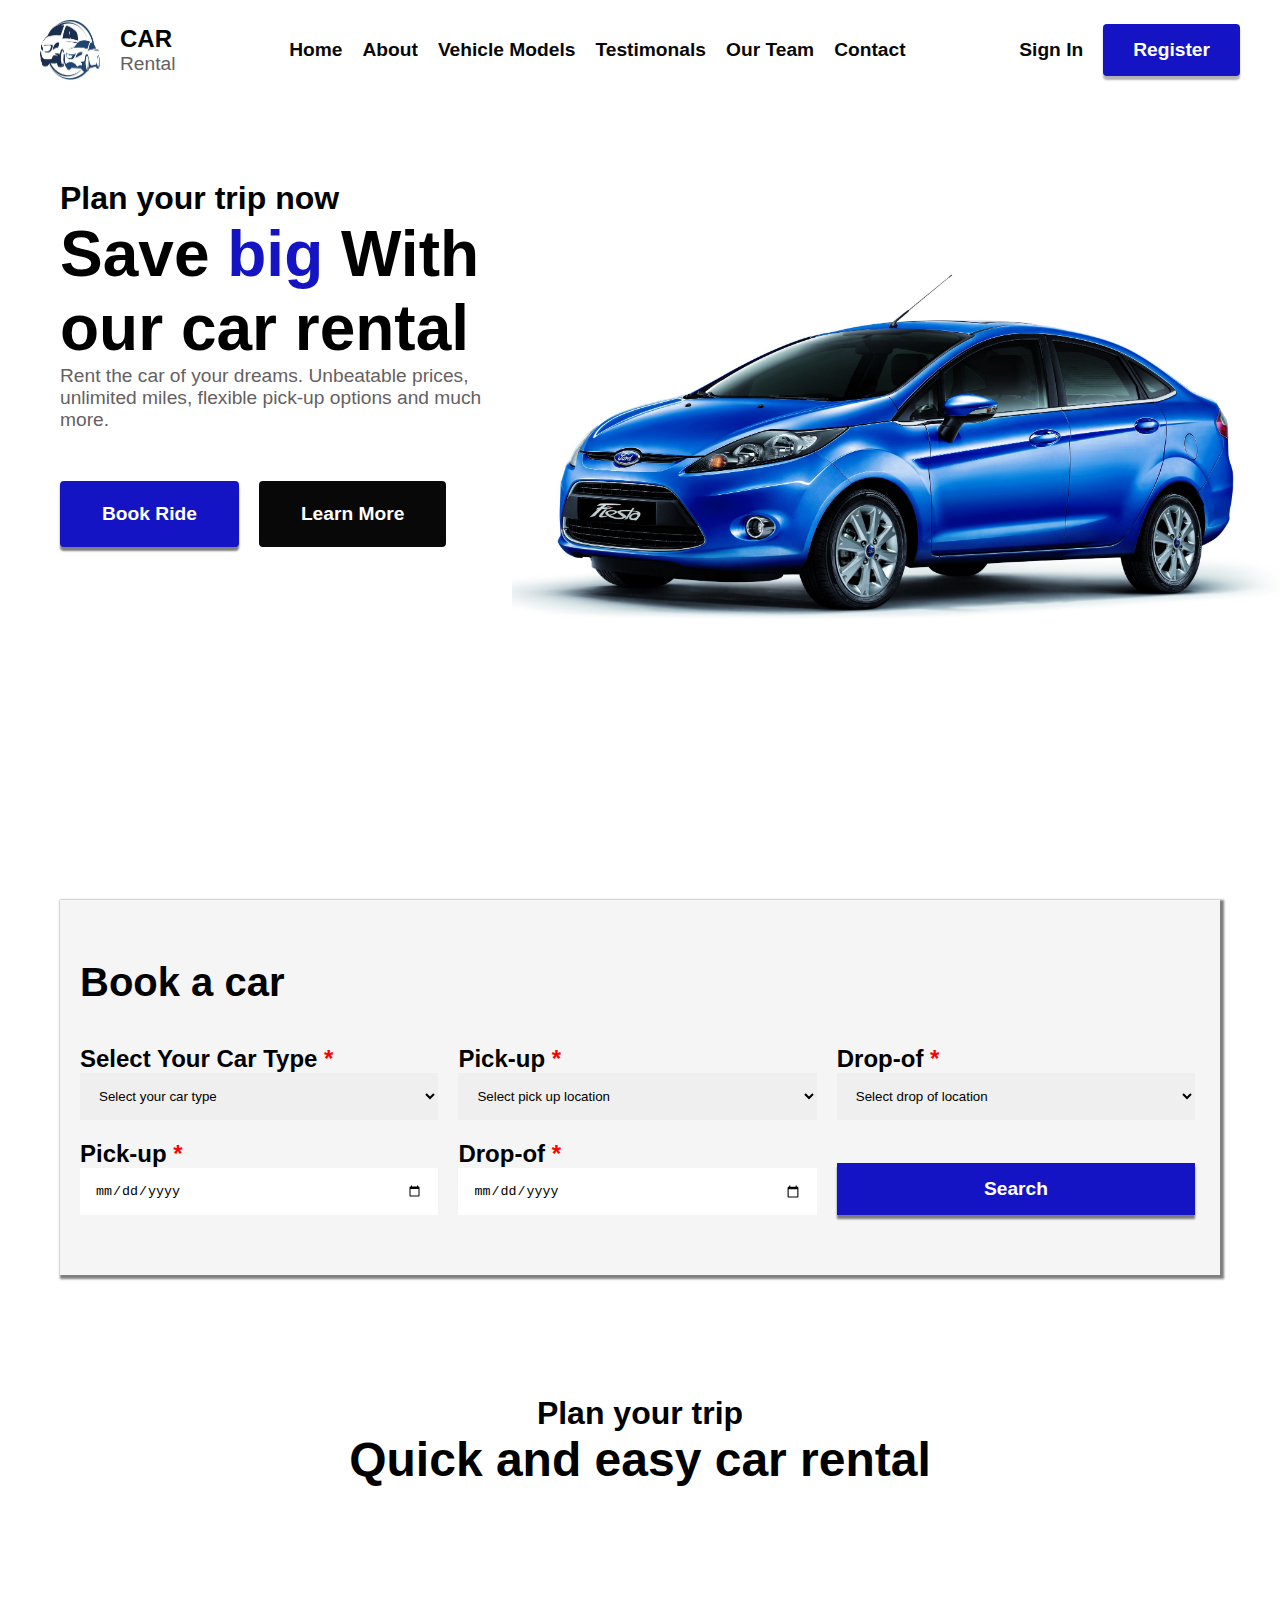
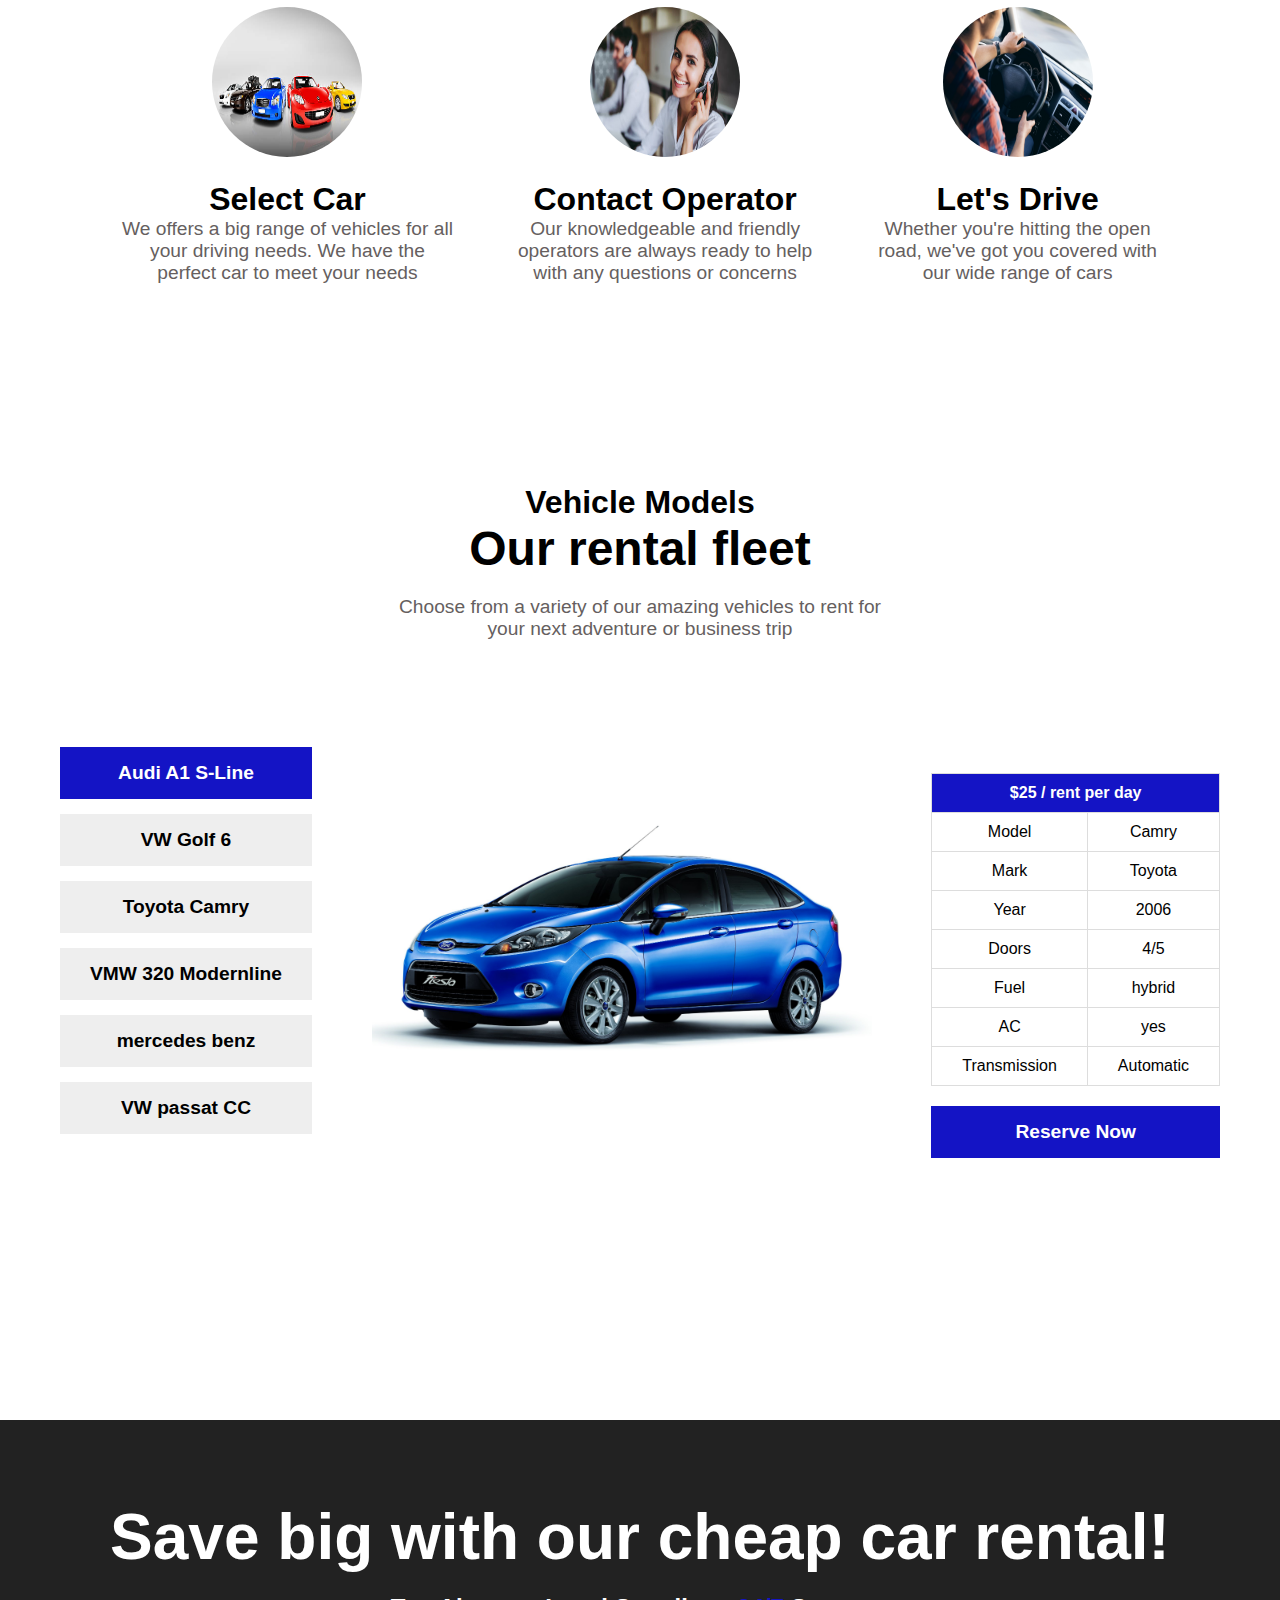
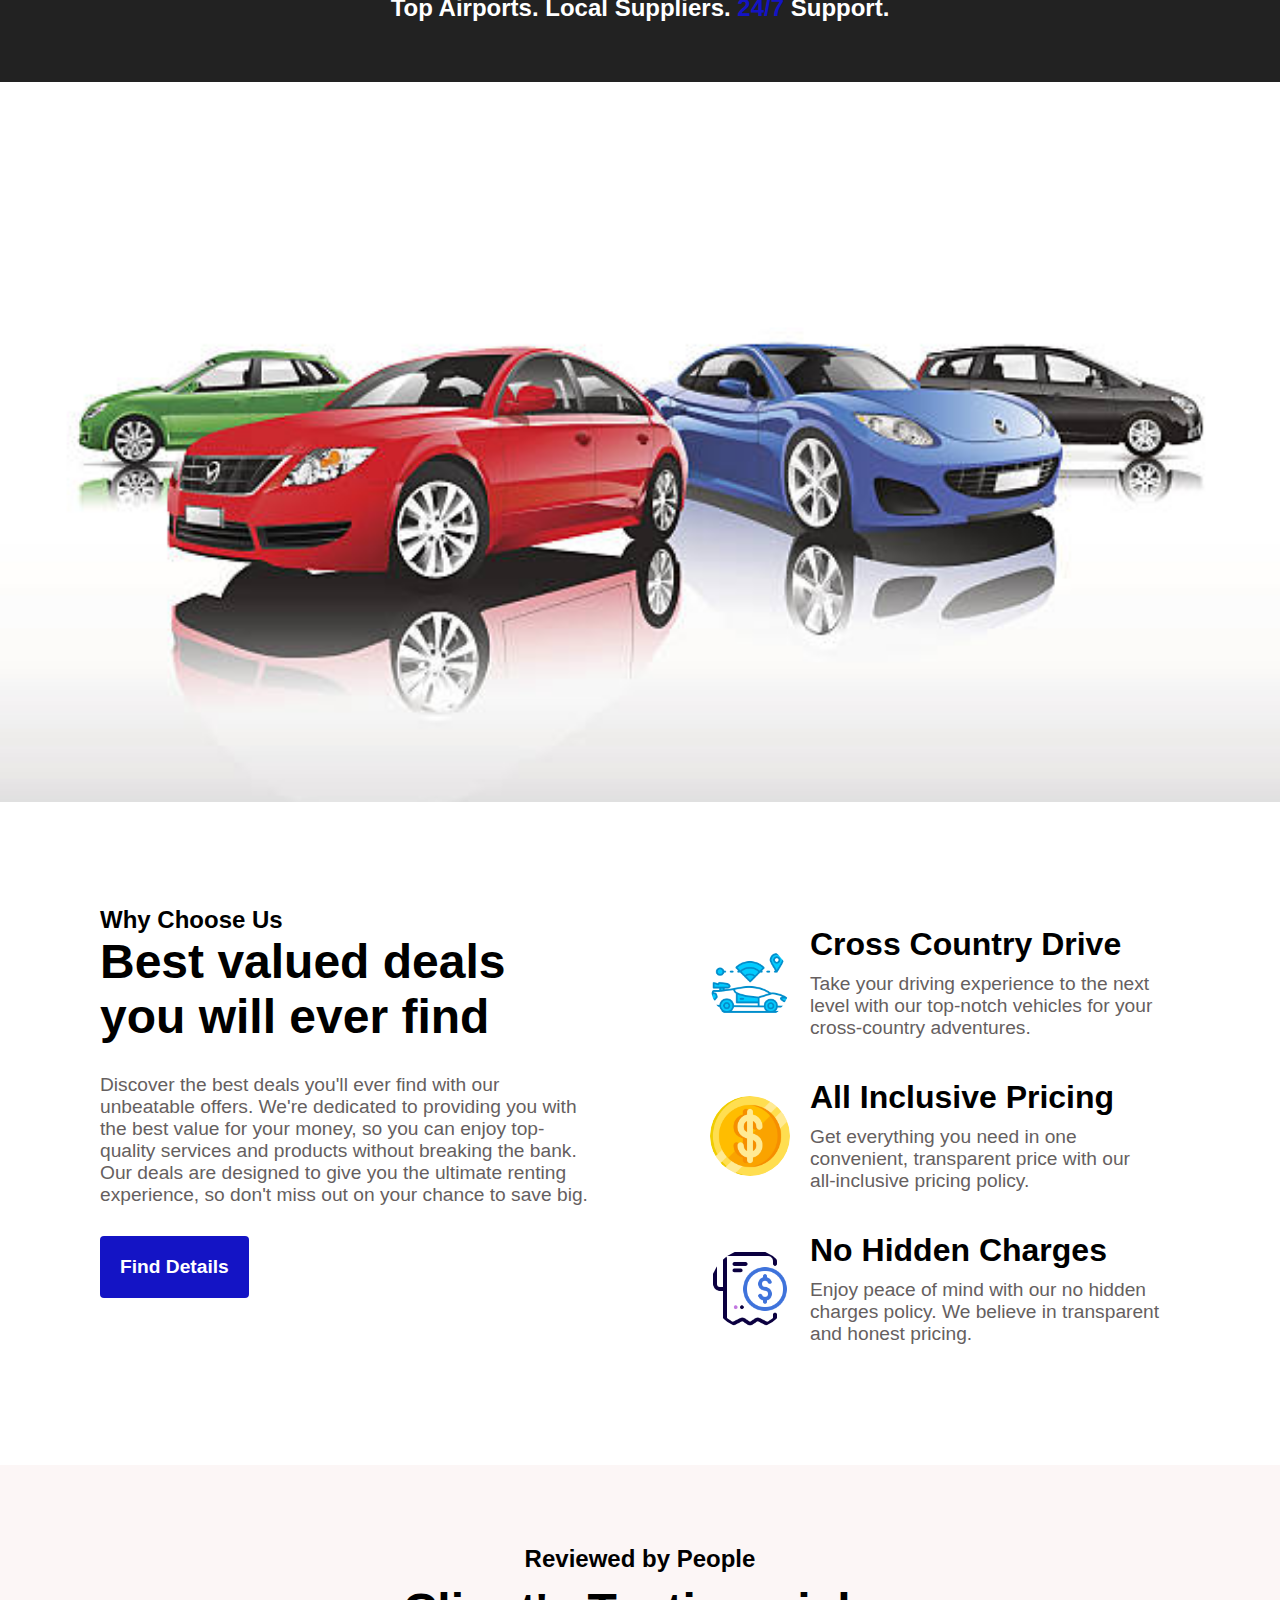
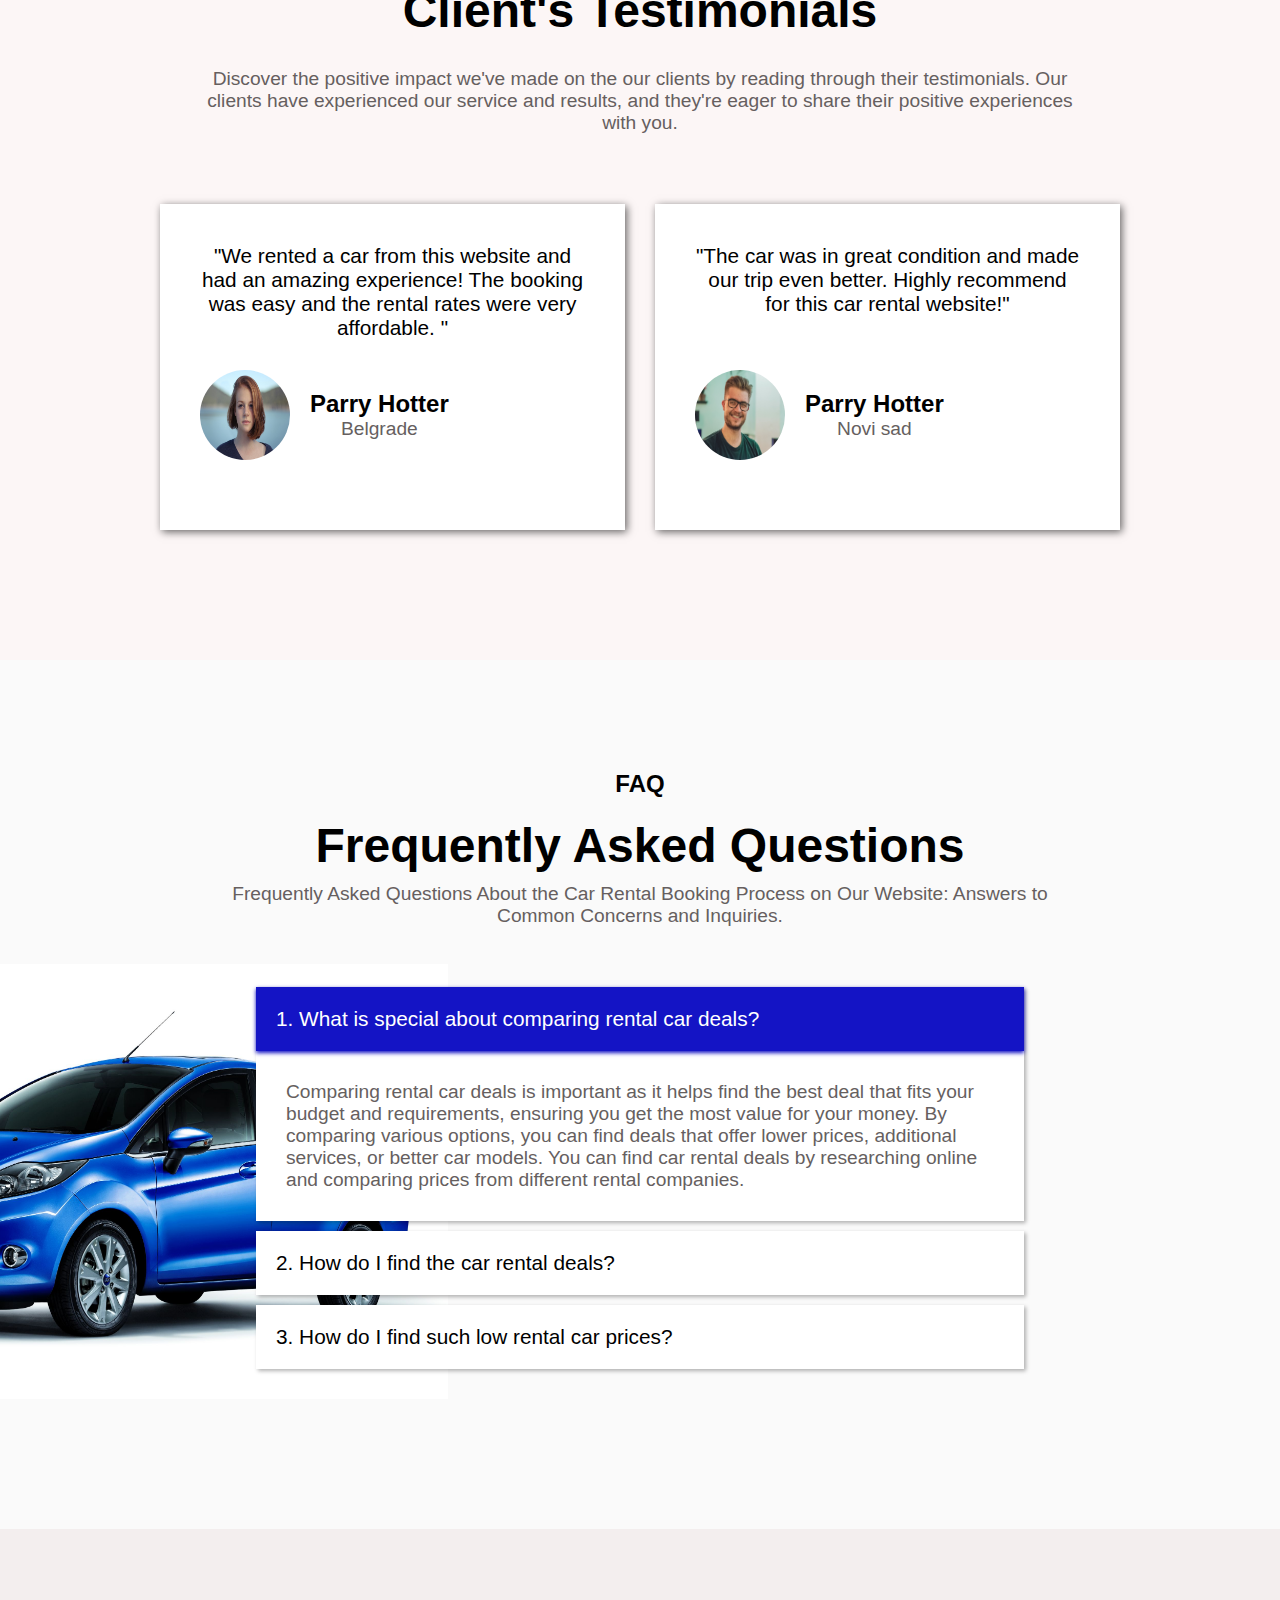
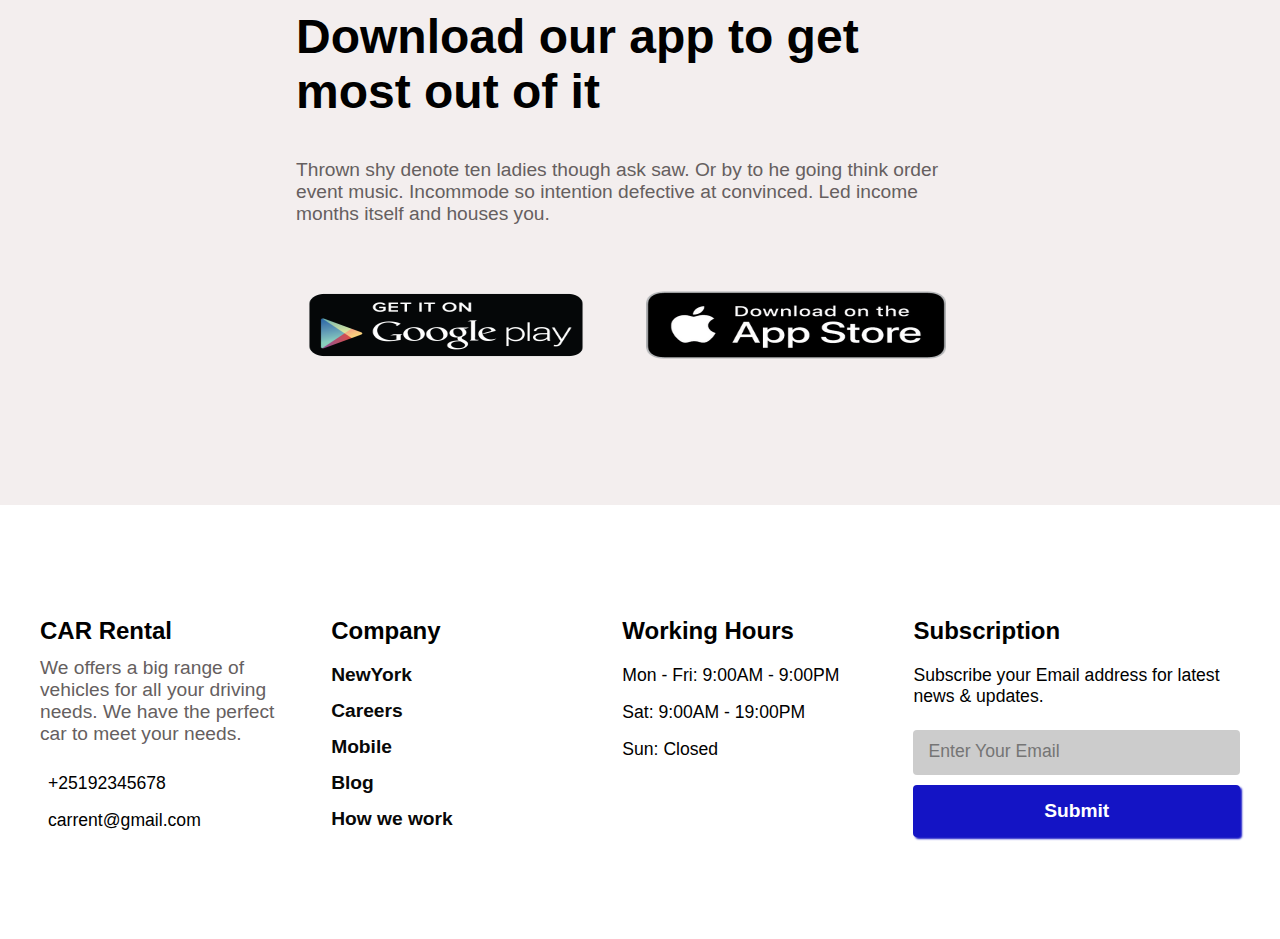
==== index.html @ 8b5dcce6 "Car rental website first commit" ====
<!DOCTYPE html>
<html lang="en">
<head>
  <meta charset="UTF-8">
  <meta name="viewport" content="width=device-width, initial-scale=1.0">
  <link rel="stylesheet" href="https://cdnjs.cloudflare.com/ajax/libs/font-awesome/6.4.2/css/all.min.css" integrity="sha512-z3gLpd7yknf1YoNbCzqRKc4qyor8gaKU1qmn+CShxbuBusANI9QpRohGBreCFkKxLhei6S9CQXFEbbKuqLg0DA==" crossorigin="anonymous" referrerpolicy="no-referrer" />
  <link rel="stylesheet" href="style.css">
  <title>Car Rental</title>
</head>
<body>
  <main>
    <nav>
      <div class="left">
        <img src="images/logo.jpg" alt="logo" width="60px" height="60px">
        <div>
          <h5>CAR</h5>
          <p>Rental</p>
        </div>
      </div>
      <ul class="middle">
        <li><a href="#">Home</a></li>
        <li><a href="#">About</a></li>
        <li><a href="#">Vehicle Models</a></li>
        <li><a href="#">Testimonals</a></li>
        <li><a href="#">Our Team</a></li>
        <li><a href="#">Contact</a></li>
      </ul>
      <div class="right">
        <a href="#" id="sign-in">Sign In</a>
        <button href="#" id="register">Register</button>
      </div>
    </nav>

    <section id="home">
      <!-- <div class="left-body"></div> -->
      <div>
        <h4>Plan your trip now</h4>
        <h1>Save <span id="span">big</span> With our car rental</h1>
        <p>Rent the car of your dreams. Unbeatable prices, unlimited miles, flexible pick-up options and much more.</p>
      </div>
      <div class="btns">
        <button id="book-ride">Book Ride <i class="fa-solid fa-circle-check"></i></button>
        <button id="learn-more">Learn More <i class="fa-solid fa-circle-right"></i></button>
      </div>
    </section>
  </main>

  <section id="page1">
    <h3>Book a car</h3>
    <form action="#" method="post" >
      <div class="input">
        <h5><i class="fa-solid fa-car"></i> Select Your Car Type <span>*</span></h5>
        <select name="car-type" id="car-type">
          <option value="" disabled selected>Select your car type</option>
          <option value="">Desire</option>
          <option value="">Executive</option>
          <option value="">Toyota Corrola</option>
          <option value="">Van</option>
        </select>
      </div>
      <div class="input">
        <h5><i class="fa-solid fa-location-dot"></i> Pick-up <span>*</span></h5>
        <select name="pick-up" id="pick-up">
          <option value="" disabled selected>Select pick up location</option>
          <option value="">Addis Ababa</option>
          <option value="">Adama</option>
          <option value="">Hawasa</option>
          <option value="">Harar</option>
        </select>
      </div>
      <div class="input">
        <h5><i class="fa-solid fa-location-dot"></i> Drop-of <span>*</span></h5>
        <select name="drop-of" id="drop-of">
          <option value="" disabled selected>Select drop of location</option>
          <option value="">Addis Ababa</option>
          <option value="">Adama</option>
          <option value="">Hawasa</option>
          <option value="">Harar</option>
        </select>
      </div>
      <div class="input">
        <h5><i class="fa-solid fa-calendar-days"></i> Pick-up <span>*</span></h5>
        <input type="date" name="pick-up-date" id="pick-up-date">
      </div>
      <div class="input">
        <h5><i class="fa-solid fa-calendar-days"></i> Drop-of <span>*</span></h5>
        <input type="date" name="drop-of-date" id="drop-of-date">
      </div>
      <div class="input">
        <button>Search</button>
      </div>
    </form>
  </section>

  <section id="page2">
    <h4>Plan your trip</h4>
    <h2>Quick and easy car rental</h2>
    <div class="items">
      <div class="item">
        <img src="images/selectcar.jpg" alt="" width="150px" height="150px">
        <h4>Select Car</h4>
        <p>We offers a big range of vehicles for all your driving needs. We have the perfect car to meet your needs</p>
      </div>
      <div class="item">
        <img src="images/operator.jpg" alt="" width="150px" height="150px">
        <h4>Contact Operator</h4>
        <p>Our knowledgeable and friendly operators are always ready to help with any questions or concerns</p>
      </div>
      <div class="item">
        <img src="images/driving.jpg" alt="" width="150px" height="150px">
        <h4>Let's Drive</h4>
        <p>Whether you're hitting the open road, we've got you covered with our wide range of cars</p>
      </div>
    </div>
  </section>

  <section id="page3">
    <h4>Vehicle Models</h4>
    <h2>Our rental fleet</h2>
    <p>Choose from a variety of our amazing vehicles to rent for your next adventure or business trip</p>
    <div>
      <ul>
        <li class="selected">Audi A1 S-Line</li>
        <li>VW Golf 6</li>
        <li>Toyota Camry</li>
        <li>VMW 320 Modernline</li>
        <li>mercedes benz</li>
        <li>VW passat CC</li>
      </ul>
      <img src="images/car.jpg" alt="">
      <div class="table">
        <table>
          <thead>
            <tr>
              <th colspan="2">$25 / rent per day</th>
            </tr>
          </thead>
          <tbody>
            <tr>
              <td>Model</td>
              <td>Camry</td>
            </tr>
            <tr>
              <td>Mark</td>
              <td>Toyota</td>
            </tr>
            <tr>
              <td>Year</td>
              <td>2006</td>
            </tr>
            <tr>
              <td>Doors</td>
              <td>4/5</td>
            </tr>
            <tr>
              <td>Fuel</td>
              <td>hybrid</td>
            </tr>
            <tr>
              <td>AC</td>
              <td>yes</td>
            </tr>
            <tr>
              <td>Transmission</td>
              <td>Automatic</td>
            </tr>
          </tbody>
        </table>
        <button>Reserve Now</button>
      </div>
    </div>
  </section>

  <section id="page4">
    <h1>Save big with our cheap car rental!</h1>
    <h5>Top Airports. Local Suppliers. <span>24/7</span> Support.</h5>
  </section>

  <section id="page5">
    <img src="images/cars.jpg" alt="" id="car">
    <div class="description">
      <div>
        <h5>Why Choose Us</h5>
        <h2>Best valued deals you will ever find</h2>
        <p>Discover the best deals you'll ever find with our unbeatable offers. We're dedicated to providing you with the best value for your money, so you can enjoy top-quality services and products without breaking the bank. Our deals are designed to give you the ultimate renting experience, so don't miss out on your chance to save big.</p>
        <button id="find-details">Find Details <i class="fa-solid fa-circle-right"></i></button>
      </div>
      <div class="right-side">
        <article>
          <img src="images/self-driving.png" alt="">
          <div>
            <h4>Cross Country Drive</h4>
            <p>Take your driving experience to the next level with our top-notch vehicles for your cross-country adventures.</p>
          </div>
        </article>
        <article>
          <img src="images/dollar.png" alt="">
          <div>
            <h4>All Inclusive Pricing</h4>
            <p>Get everything you need in one convenient, transparent price with our all-inclusive pricing policy.</p>
          </div>
        </article>
        <article>
          <img src="images/bill.png" alt="">
          <div>
            <h4>No Hidden Charges</h4>
            <p>Enjoy peace of mind with our no hidden charges policy. We believe in transparent and honest pricing.</p>
          </div>
        </article>
      </div>
    </div>
  </section>

  <section id="testimonials">
    <h5>Reviewed by People</h5>
    <h2>Client's Testimonials</h2>
    <p id="desc">Discover the positive impact we've made on the our clients by reading through their testimonials. Our clients have experienced our service and results, and they're eager to share their positive experiences with you.</p>
    <div class="cards">
      <div class="card">
        <h6>"We rented a car from this website and had an amazing experience! The booking was easy and the rental rates were very affordable. "</h6>
        <div class="details">
          <div class="left">
            <img src="images/profile1.jpeg" alt="">
            <div>
              <h5>Parry Hotter</h5>
              <p>Belgrade</p>
            </div>  
          </div>
          <i class="fa-solid fa-quote-right"></i>
        </div>
      </div>
      <div class="card">
        <h6>"The car was in great condition and made our trip even better. Highly recommend for this car rental website!"</h6>        
        <div class="details">
          <div class="left">
            <img src="images/profile2.jpg" alt="">
            <div>
              <h5>Parry Hotter</h5>
              <p>Novi sad</p>
            </div>
          </div>
          <i class="fa-solid fa-quote-right"></i>
        </div>
      </div>
    </div>
  </section>

  <section id="faq">
    <div class="top">
      <h5>FAQ</h5>
      <h2>Frequently Asked Questions</h2>
      <p class="text">Frequently Asked Questions About the Car Rental Booking Process on Our Website: Answers to Common Concerns and Inquiries.</p>
    </div>
    <div class="faqs">
      <div class="question">
        <h6 class="open">1. What is special about comparing rental car deals?<i class="fa-solid fa-circle-chevron-down"></i></h6>
        <p class="">Comparing rental car deals is important as it helps find the best deal that fits your budget and requirements, ensuring you get the most value for your money. By comparing various options, you can find deals that offer lower prices, additional services, or better car models. You can find car rental deals by researching online and comparing prices from different rental companies.</p>
      </div>
      <div class="question">
        <h6>2. How do I find the car rental deals?<i class="fa-solid fa-circle-chevron-down"></i></h6>
        <p class="detail">You can find car rental deals by researching online and comparing prices from different rental companies. Websites such as Expedia, Kayak, and Travelocity allow you to compare prices and view available rental options. It is also recommended to sign up for email newsletters and follow rental car companies on social media to be informed of any special deals or promotions.</p>
      </div>
      <div class="question">
        <h6>3. How do I find such low rental car prices?<i class="fa-solid fa-circle-chevron-down"></i></h6>
        <p class="detail">Book in advance: Booking your rental car ahead of time can often result in lower prices. Compare prices from multiple companies: Use websites like Kayak, Expedia, or Travelocity to compare prices from multiple rental car companies. Look for discount codes and coupons: Search for discount codes and coupons that you can use to lower the rental price. Renting from an off-airport location can sometimes result in lower prices.</p>
      </div>
    </div>
  </section>

  <section id="last">
    <div class="left">
      <h2>Download our app to get most out of it</h2>
      <p>Thrown shy denote ten ladies though ask saw. Or by to he going think order event music. Incommode so intention defective at convinced. Led income months itself and houses you.</p>

      <div class="btns">
        <img src="images/googleplay.png" alt="" width="300px" height="200px">
        <img src="images/appstore.png" alt="" width="300px" height="200px">
      </div>
    </div>
  </section>

  <section id="footer">
    <div class="col">
      <h5>CAR Rental</h5>
      <p>We offers a big range of vehicles for all your driving needs. We have the perfect car to meet your needs.</p>
      <span class="address"><i class="fa-solid fa-phone"></i> +25192345678</span>
      <span class="address"><i class="fa-solid fa-envelope"></i> carrent@gmail.com</span>
    </div>
    <div class="col">
      <h5>Company</h5>
      <ul>
        <li><a href="#">NewYork</a></li>
        <li><a href="#">Careers</a></li>
        <li><a href="#">Mobile</a></li>
        <li><a href="#">Blog</a></li>
        <li><a href="#">How we work</a></li>
      </ul>
    </div>
    <div class="col">
      <h5>Working Hours</h5>
      <span>Mon - Fri: 9:00AM - 9:00PM</span>
      <span>Sat: 9:00AM - 19:00PM</span>
      <span>Sun: Closed</span>
    </div>
    <div class="col">
      <h5>Subscription</h5>
      <span>Subscribe your Email address for latest news & updates.</span>
      <!-- <div class="sub"> -->
      <input type="email" placeholder="Enter Your Email">
      <button>Submit</button>
      <!-- </div> -->
    </div>
  </section>
</body>
</html>
---- style.css ----
*, *::after, *::before {
  box-sizing: border-box;
}

html {
  font-family: Arial, Helvetica, sans-serif;
  scroll-behavior: smooth;
  scrollbar-color: rgb(20, 20, 197);
}

ul, li {
  padding: 0;
  margin: 0;
  list-style: none;
}

h1, h2, h3, h4, h5, h6, p {
  margin: 0;
}

h1 {
  font-size: 4rem;
  font-weight: 900;
}

h2 {
  font-size: 3rem;
  font-weight: 800;
}

h3 {
  font-size: 2.5rem;
  font-weight: 700;
}

h4 {
  font-size: 2rem;
  font-weight: 800;
}

h5 {
  font-size: 1.5rem;
  font-weight: 600;
}

h6 {
  font-size: 1.3rem;
  font-weight: 400;
}

p {
  font-size: 1.2rem;
  color: rgb(102, 95, 95);
}

a {
  text-decoration: none;
  color: rgb(8, 8, 8);
  font-weight: 700;
  font-size: 1.2rem;
  transition: color 0.3s ease;
}

a:hover, .active {
  color: rgb(20, 20, 197);
}

button {
  color: white;
  border-radius: 4px;
  border: none;
  font-size: 1.2rem;
  font-weight: 800;
}

body {
  margin: 0;
}

main {
  padding: 20px 40px 0 40px;
  height: auto;
  min-height: 100vh;
  background-image: url("images/car.jpg");
  background-repeat: no-repeat;
  background-position: right center;
  background-size: 60%;
}

nav {
  display: flex;
  justify-content: space-between;
  align-items: center;
}

.left, .middle, .right {
  display: flex;
  gap: 20px;
  align-items: center;
}

.left {
  cursor: pointer;
}

#register {
  background-color: rgb(20, 20, 197);
  box-shadow: 0 4px 2px rgba(0, 0, 0, 0.3);
  padding: 15px 30px;
}

#register:hover {
  box-shadow: 0 6px 4px rgb(111, 111, 224);
}

/***************** HOME SECTION ****************/
#home {
  margin-top: 80px;
  padding: 20px 20px 0 20px;
  width: 40vw;
}
#home div {
  margin-bottom: 50px;
}
#home span {
  color: rgb(20, 20, 197);
}
#home p {
  color: rgb(102, 95, 95);
}
#home .btns {
  display: flex;
  gap: 20px;
}
#home button#book-ride {
  border: 2px solid rgb(20, 20, 197);
  background-color: rgb(20, 20, 197);
  box-shadow: 0 4px 2px rgba(0, 0, 0, 0.5);
  padding: 20px 40px;
}
#home button#book-ride:hover {
  box-shadow: 0 6px 4px rgb(111, 111, 224);
}
#home button#learn-more {
  background-color: rgb(8, 8, 8);
  padding: 20px 40px;
  border: 2px solid rgb(8, 8, 8);
}
#home button#learn-more:hover {
  background-color: white;
  color: rgb(8, 8, 8);
}

/***************** PAGE1 SECTION ****************/
#page1 {
  background-color: #f5f5f5;
  margin: 0 60px;
  padding: 60px 20px;
  box-shadow: 2px 2px 2px 2px rgba(0, 0, 0, 0.5);
}
#page1 form {
  margin-top: 40px;
  display: flex;
  flex-wrap: wrap;
  align-items: flex-end;
  gap: 20px;
}
#page1 form .input {
  width: 32%;
}
#page1 form .input i {
  color: rgb(102, 95, 95);
}
#page1 form .input span {
  color: red;
}
#page1 form .input input, #page1 form .input select, #page1 form .input button {
  width: 100%;
  padding: 15px;
  border: none;
}
#page1 form .input button {
  background-color: rgb(20, 20, 197);
  border-radius: 0;
  box-shadow: 0 4px 2px rgba(0, 0, 0, 0.5);
}
#page1 form .input button:hover {
  box-shadow: 0 6px 4px rgb(111, 111, 224);
}

/***************** PAGE2 SECTION ****************/
#page2 {
  padding: 120px 20px 0 20px;
  text-align: center;
}
#page2 .items {
  display: flex;
  gap: 50px;
  padding: 120px 100px;
}
#page2 img {
  border-radius: 100%;
  margin-bottom: 20px;
}

/***************** PAGE3 SECTION ****************/
#page3 {
  padding: 80px 60px;
  text-align: center;
}
#page3 p {
  margin: 20px auto 0;
  width: 40vw;
}
#page3 div {
  display: flex;
  justify-content: space-between;
  align-items: center;
  margin-top: 50px;
}
#page3 ul {
  display: flex;
  flex-direction: column;
  gap: 15px;
}
#page3 li {
  background-color: #eee;
  padding: 15px 30px;
  font-size: 1.2rem;
  font-weight: 700;
  transition: background-color 0.3s ease-in-out;
}
#page3 img {
  width: 500px;
  height: 500px;
  object-fit: contain;
}
#page3 li:hover, #page3 .selected {
  background-color: rgb(20, 20, 197);
  color: white;
}
#page3 .table {
  display: flex;
  flex-direction: column;
  gap: 20px;
}
#page3 table {
  border-collapse: collapse;
  width: 100%;
}
#page3 td, #page3 th {
  border: 1px solid #ddd;
  padding: 10px 30px;
}
#page3 th {
  background-color: rgb(20, 20, 197);
  color: white;
}
#page3 button {
  width: 100%;
  padding: 15px;
  background-color: rgb(20, 20, 197);
  border-radius: 0;
}
#page3 button:hover {
  box-shadow: 0 4px 2px rgba(0, 0, 0, 0.4);
}

/***************** PAGE4 SECTION ****************/
#page4 {
  text-align: center;
  padding: 60px;
  background-color: #222;
  color: white;
  margin-top: 150px;
}
#page4 h1 {
  padding: 20px;
}
#page4 span {
  color: rgb(20, 20, 197);
}

#page5 img#car {
  width: 100%;
  height: 80vh;
  object-fit: cover;
}
#page5 div.description {
  display: grid;
  grid-template-columns: 1fr 1fr;
  padding: 100px;
  gap: 100px;
}
#page5 p {
  margin: 30px 0;
}
#page5 button {
  padding: 20px;
  background-color: rgb(20, 20, 197);
}
#page5 button:hover {
  box-shadow: 2px 4px 2px rgba(0, 0, 0, 0.4);
}
#page5 article {
  display: flex;
  align-items: center;
  flex-wrap: nowrap;
  padding: 20px;
  gap: 20px;
}
#page5 article img {
  width: 80px;
  height: 80px;
  border-radius: 50%;
}
#page5 article p {
  margin: 0;
  margin-top: 10px;
}

/***************** TESTIMONIALS SECTION ****************/
#testimonials {
  text-align: center;
  background-color: #fcf6f6;
  padding: 80px;
}
#testimonials h2 {
  padding: 10px;
}
#testimonials p#desc {
  margin: 20px auto;
  width: 70vw;
}
#testimonials .cards {
  margin: 0 80px;
  padding: 50px 0;
  display: grid;
  grid-template-columns: 1fr 1fr;
  gap: 30px;
}
#testimonials .card {
  background-color: #fff;
  display: flex;
  flex-direction: column;
  justify-content: space-between;
  padding: 40px;
  box-shadow: 2px 2px 8px rgba(0, 0, 0, 0.6);
}
#testimonials .card div.details {
  display: flex;
  justify-content: space-between;
  align-items: center;
  padding: 30px 0;
}
#testimonials .card div.details div.left {
  display: flex;
}
#testimonials .card img {
  width: 90px;
  height: 90px;
  border-radius: 50%;
}
#testimonials .card i {
  font-size: 2rem;
  color: red;
}

/***************** FAQ SECTION ****************/
#faq {
  padding: 100px 0;
  background-color: #fafafa;
  background-image: url("images/car.jpg");
  background-repeat: no-repeat;
  background-size: 50% 50%;
  background-position: -30% 70%;
}
#faq .top {
  text-align: center;
}
#faq h5, #faq h2 {
  padding: 10px;
}
#faq p.text {
  width: 65vw;
  margin: 0 auto;
}
#faq .faqs {
  padding: 60px 0;
  margin: 0 auto;
  width: 60vw;
  display: flex;
  flex-direction: column;
  gap: 10px;
  justify-content: center;
}
#faq .question {
  background-color: #FFF;
  box-shadow: 2px 2px 4px rgba(0, 0, 0, 0.3);
}
#faq .question h6 {
  display: flex;
  justify-content: space-between;
  padding: 20px;
}
#faq .question p {
  padding: 30px;
}
#faq .question .detail {
  display: none;
}
#faq .question .open {
  background-color: rgb(20, 20, 197);
  color: #FFF;
  box-shadow: 0px 2px 4px rgb(20, 20, 197);
}

/***************** LAST SECTION ****************/
#last {
  background-color: #f3eeee;
}
#last .left {
  margin: 0 auto;
  width: 60vw;
  padding: 80px 40px;
  display: block;
}
#last .left h2 {
  padding-bottom: 40px;
}
#last .left .btns {
  display: flex;
  gap: 50px;
}

/***************** footer SECTION ****************/
#footer {
  padding: 100px 40px;
  display: grid;
  grid-template-columns: 1fr 1fr 1fr 1.3fr;
  grid-template-rows: 1fr;
  gap: 40px;
}
#footer h5 {
  padding: 12px 0;
}
#footer p {
  padding-bottom: 20px;
}
#footer span {
  font-size: 1.1rem;
  display: block;
  padding: 8px 0;
}
#footer i {
  padding-right: 8px;
}
#footer li {
  padding: 7px 0;
}
#footer .address:hover {
  color: rgb(20, 20, 197);
  cursor: pointer;
}
#footer input, #footer button {
  display: block;
  width: 100%;
  padding: 15px;
}
#footer input {
  border-radius: 4px;
  background-color: #ccc;
  border: none;
  margin-top: 15px;
}
#footer input::placeholder {
  font-size: 1.1rem;
  margin-left: 50%;
}
#footer button {
  cursor: pointer;
  margin-top: 10px;
  background-color: rgb(20, 20, 197);
  box-shadow: 2px 2px 2px rgb(20, 20, 197);
}

/*# sourceMappingURL=style.css.map */
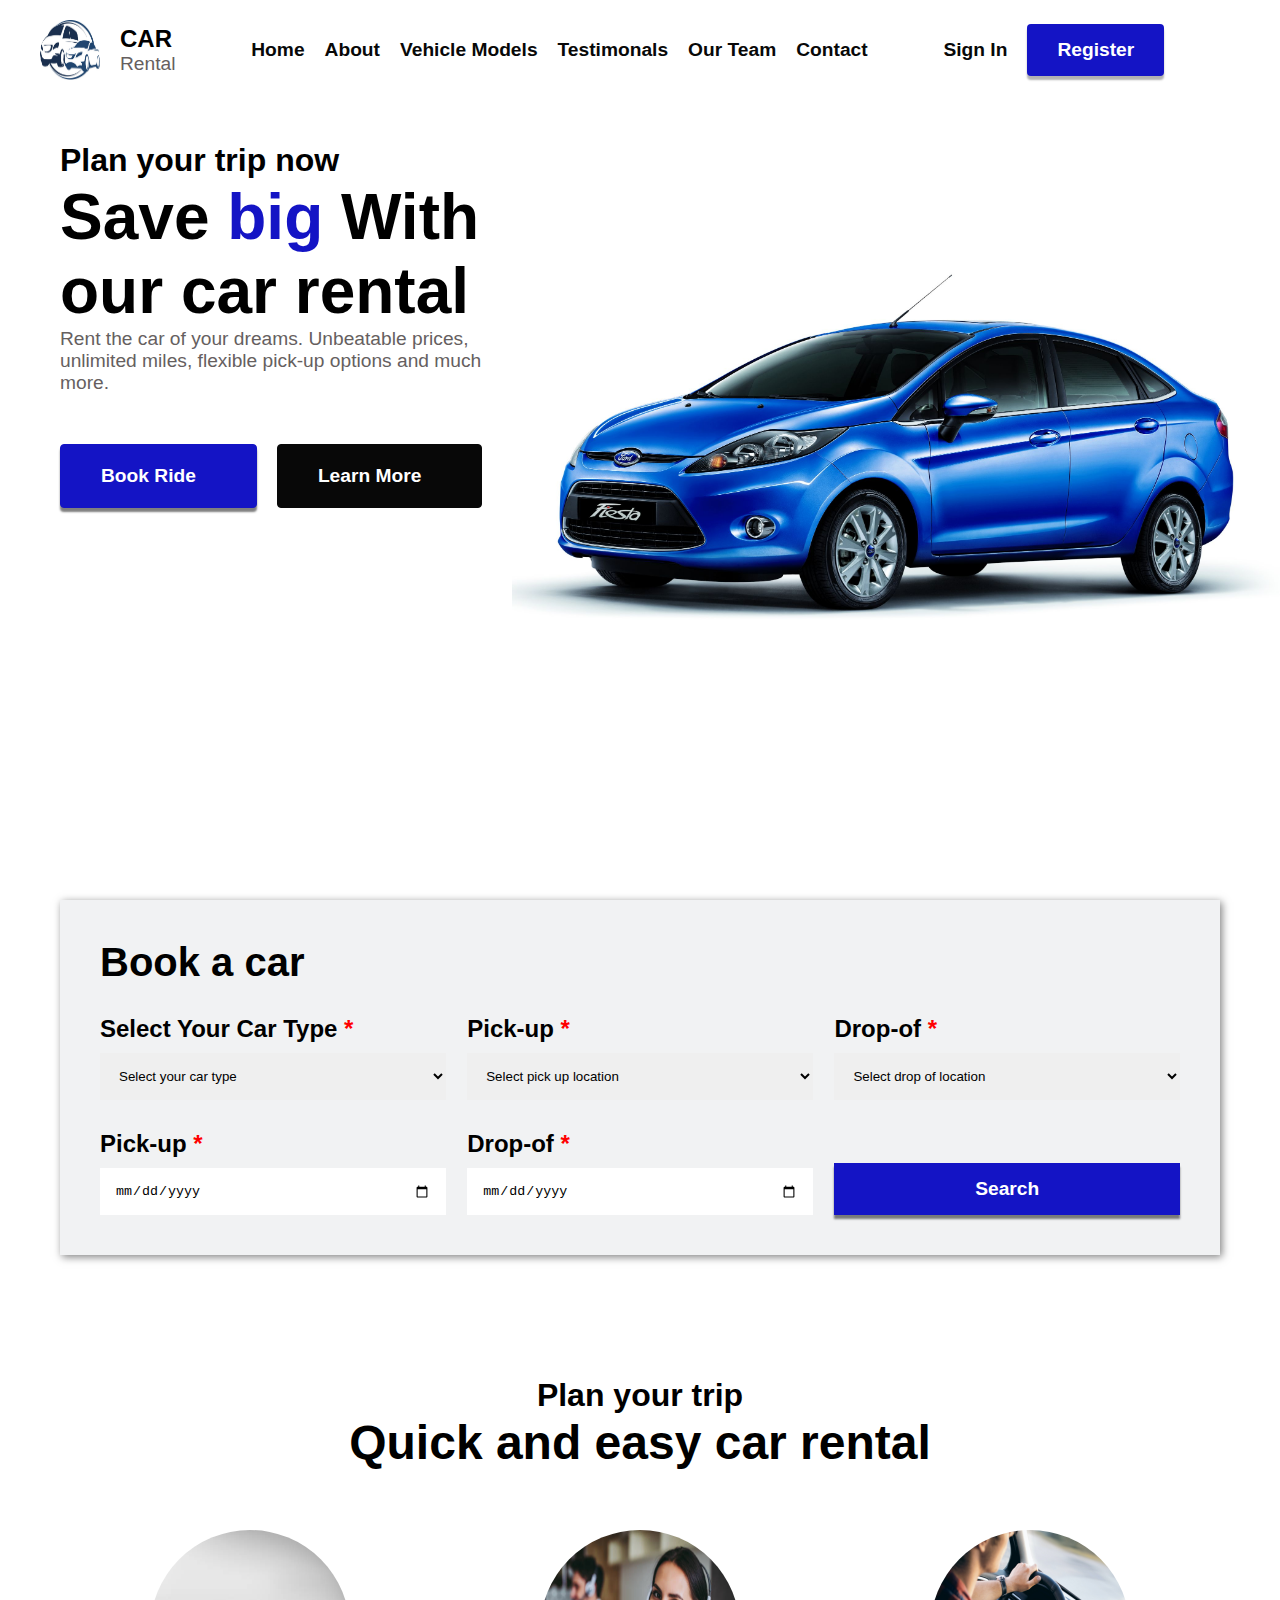
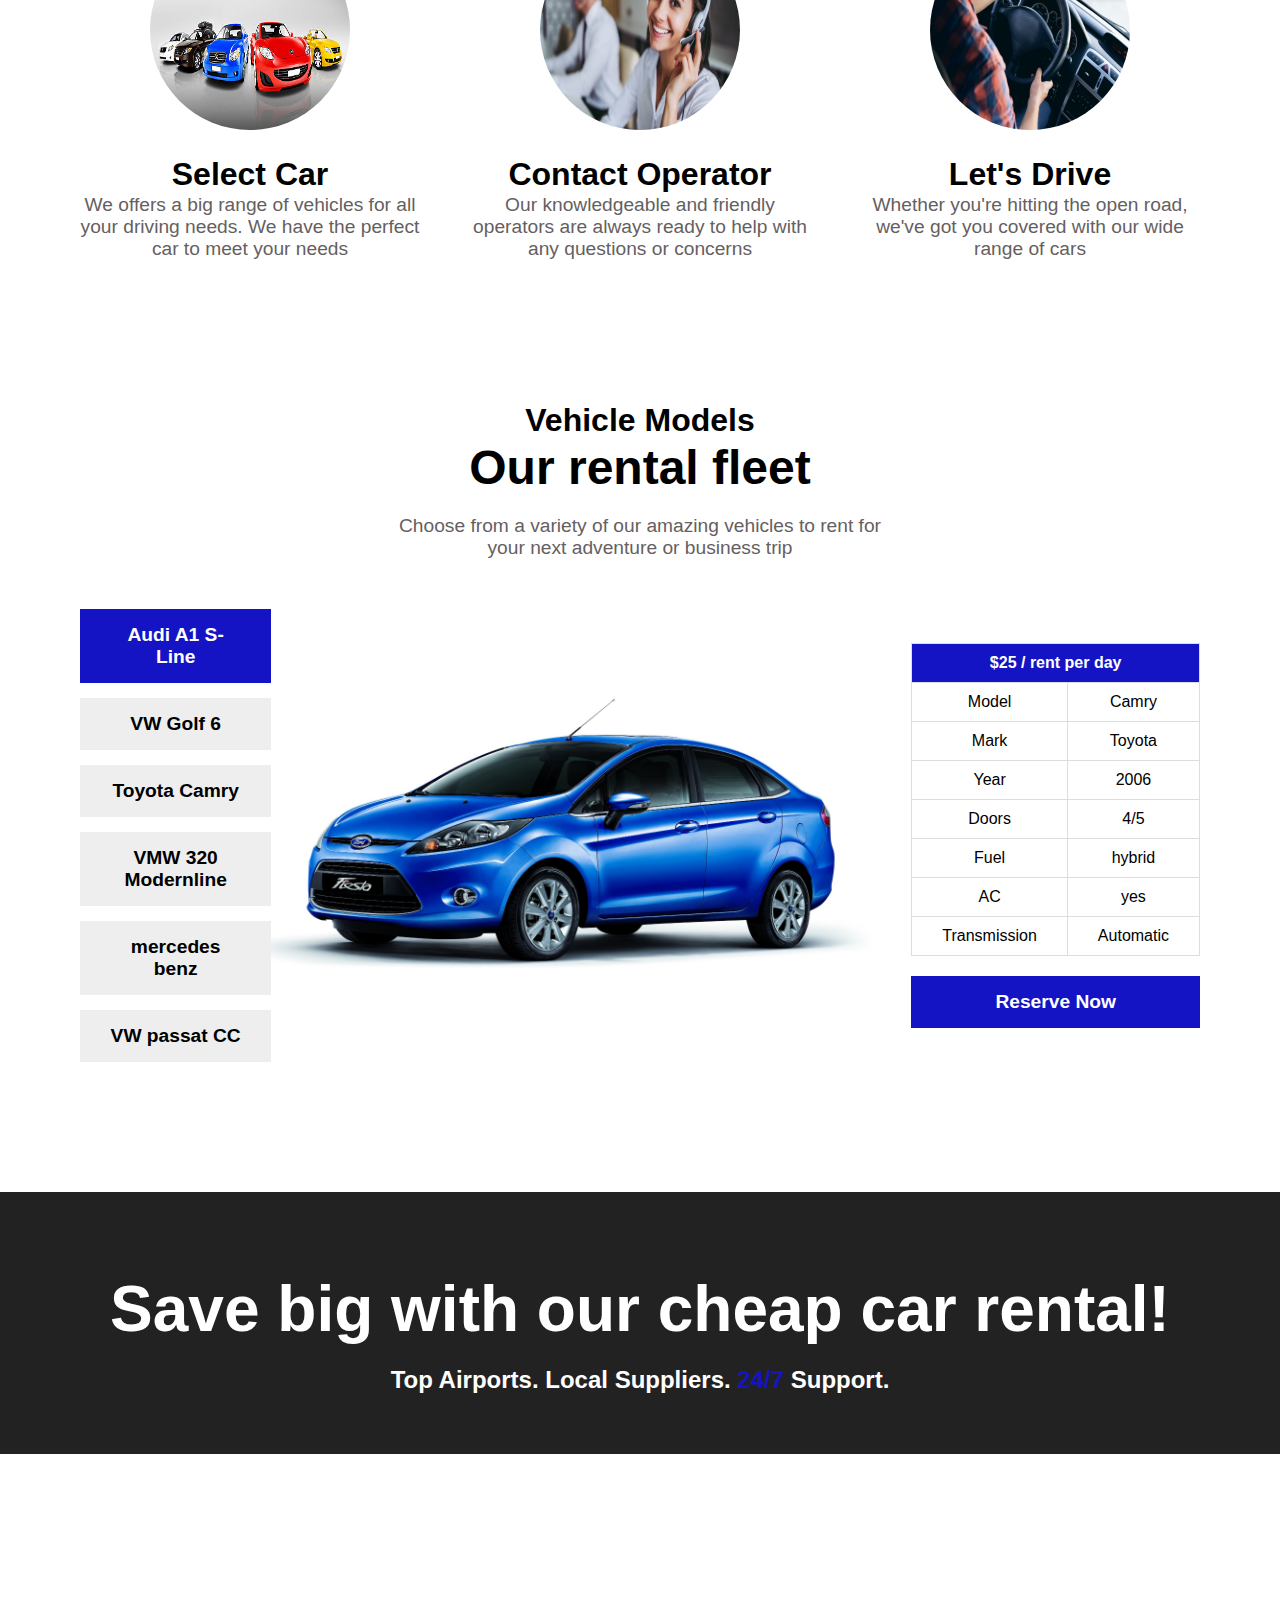
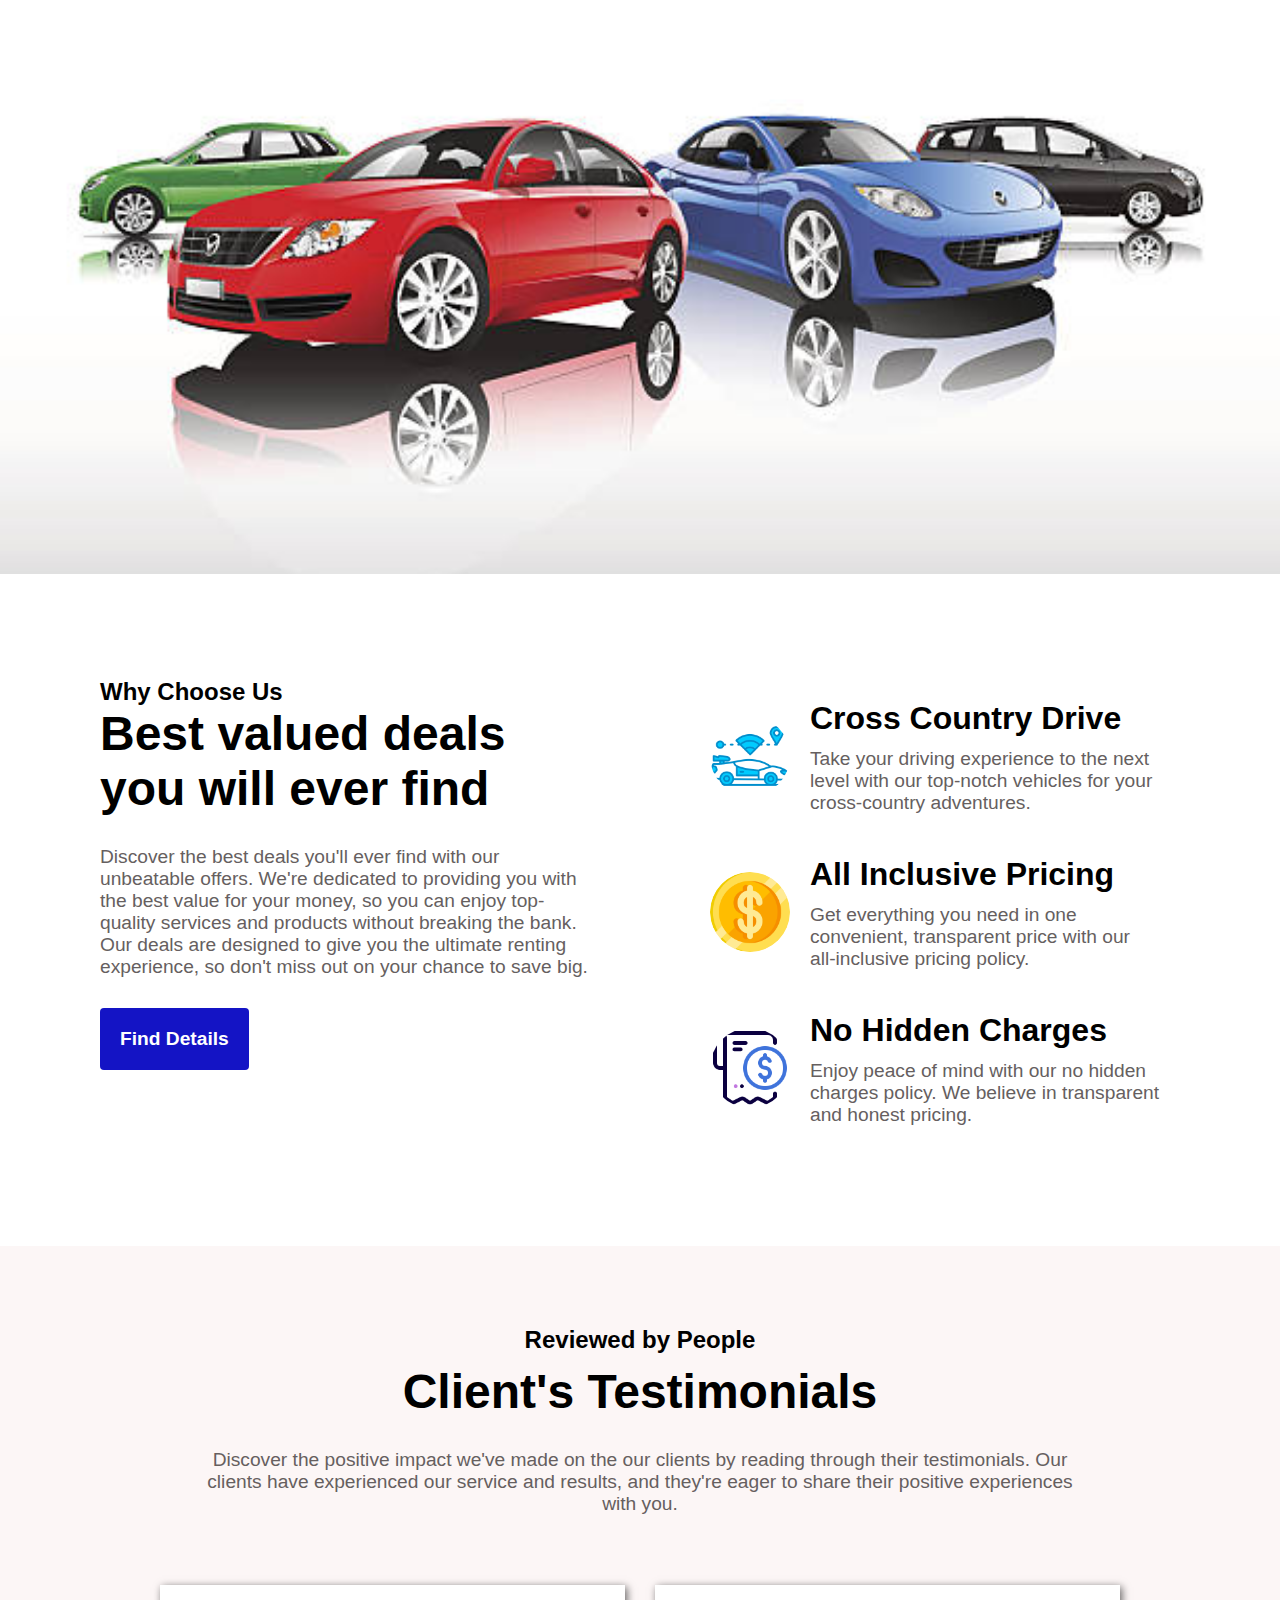
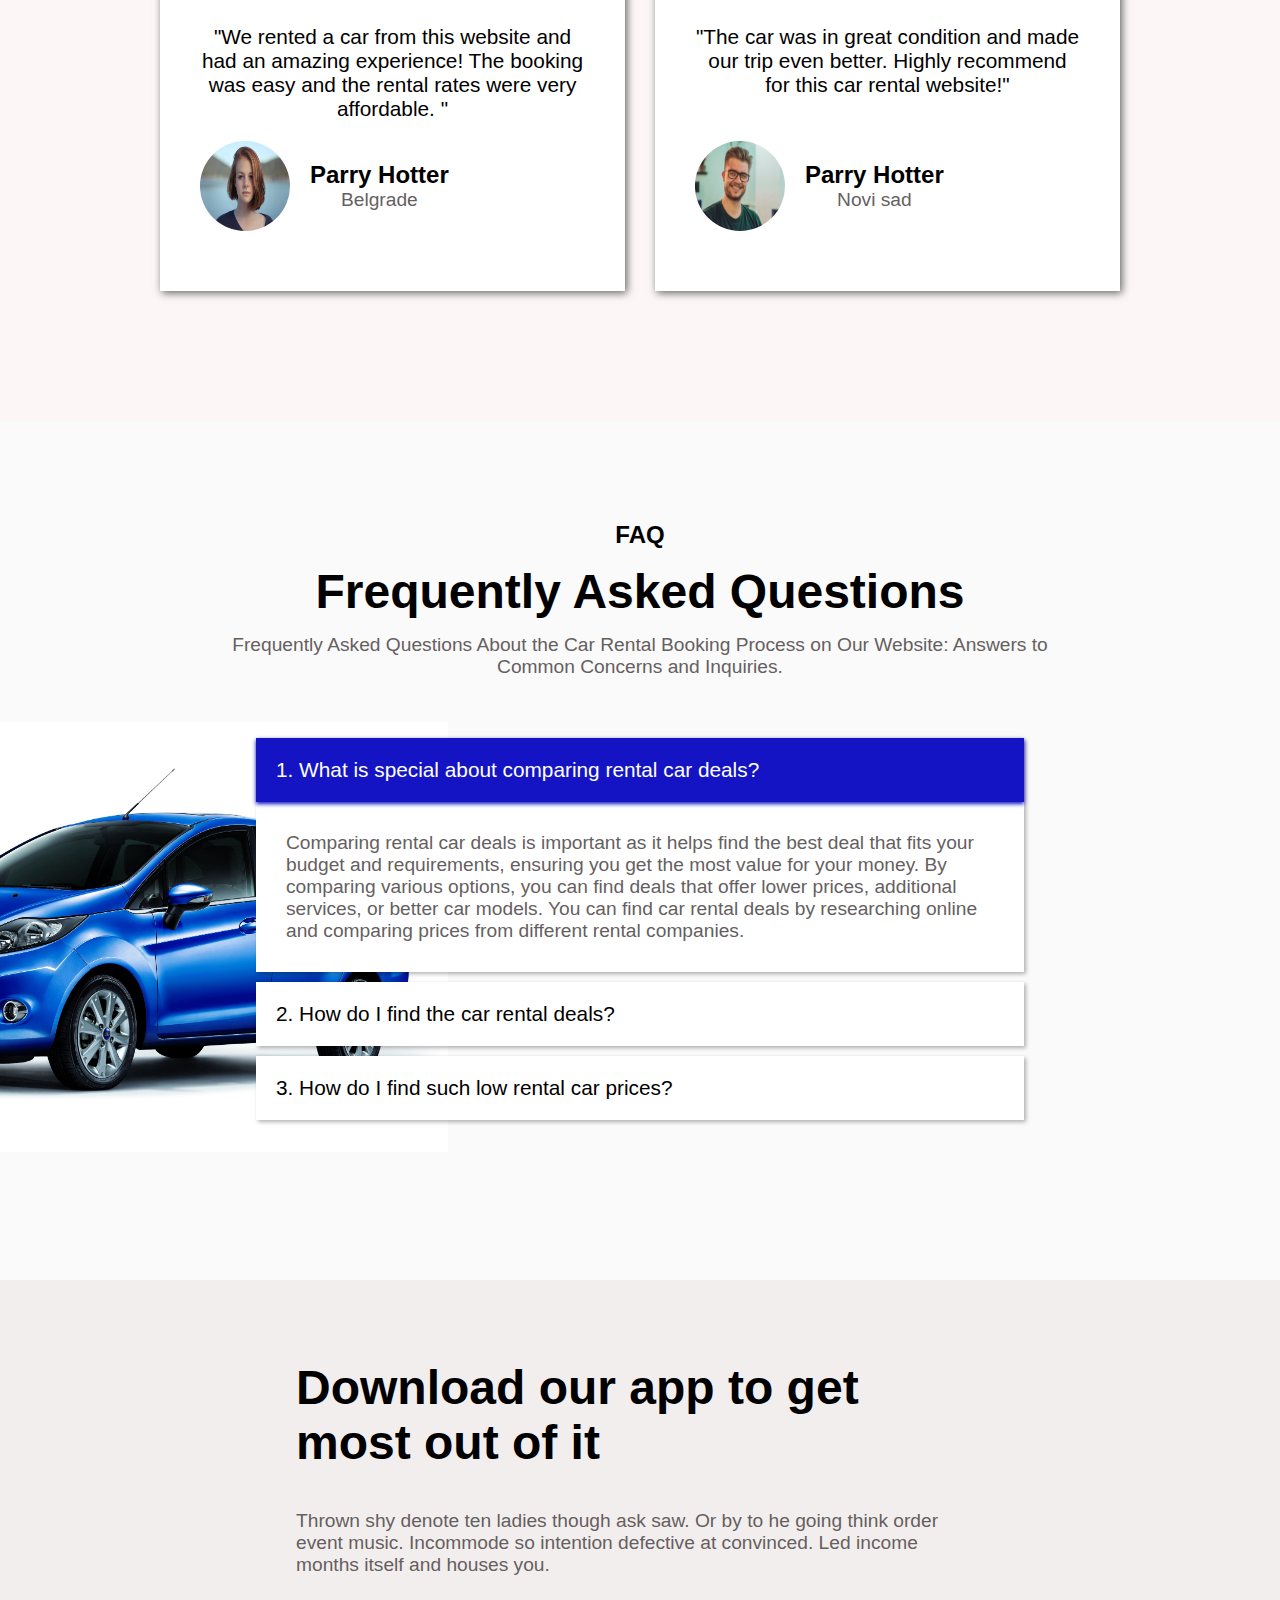
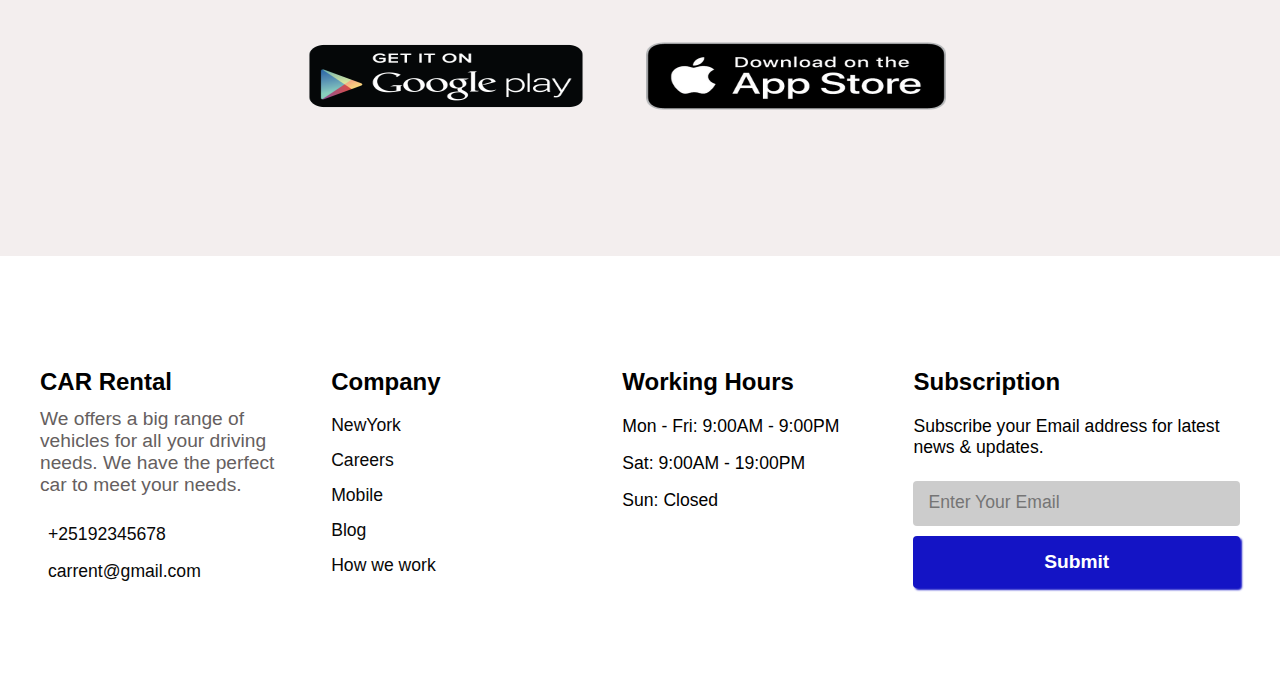
==== commit 636b0919: "Responsive Design added" ====
--- a/index.html
+++ b/index.html
@@ -5,6 +5,7 @@
   <meta name="viewport" content="width=device-width, initial-scale=1.0">
   <link rel="stylesheet" href="https://cdnjs.cloudflare.com/ajax/libs/font-awesome/6.4.2/css/all.min.css" integrity="sha512-z3gLpd7yknf1YoNbCzqRKc4qyor8gaKU1qmn+CShxbuBusANI9QpRohGBreCFkKxLhei6S9CQXFEbbKuqLg0DA==" crossorigin="anonymous" referrerpolicy="no-referrer" />
   <link rel="stylesheet" href="style.css">
+  <script src="script.js" defer></script>
   <title>Car Rental</title>
 </head>
 <body>
@@ -29,10 +30,20 @@
         <a href="#" id="sign-in">Sign In</a>
         <button href="#" id="register">Register</button>
       </div>
+      <a href="#"><i class="fa-solid fa-bars bar"></i></a>
     </nav>
 
+    <div id="navbar">
+      <i class="fa-solid fa-x close"></i>
+      <a href="#home">Home</a>
+      <a href="#home">about</a>
+      <a href="#page1">Vehicle Models</a>
+      <a href="#testimonials">Testimonials</a>
+      <a href="#page3">Our Team</a>
+      <a href="#page2">Contact</a>
+    </div>
+
     <section id="home">
-      <!-- <div class="left-body"></div> -->
       <div>
         <h4>Plan your trip now</h4>
         <h1>Save <span id="span">big</span> With our car rental</h1>
@@ -97,17 +108,17 @@
     <h2>Quick and easy car rental</h2>
     <div class="items">
       <div class="item">
-        <img src="images/selectcar.jpg" alt="" width="150px" height="150px">
+        <img src="images/selectcar.jpg" alt="" >
         <h4>Select Car</h4>
         <p>We offers a big range of vehicles for all your driving needs. We have the perfect car to meet your needs</p>
       </div>
       <div class="item">
-        <img src="images/operator.jpg" alt="" width="150px" height="150px">
+        <img src="images/operator.jpg" alt="" >
         <h4>Contact Operator</h4>
         <p>Our knowledgeable and friendly operators are always ready to help with any questions or concerns</p>
       </div>
       <div class="item">
-        <img src="images/driving.jpg" alt="" width="150px" height="150px">
+        <img src="images/driving.jpg" alt="" >
         <h4>Let's Drive</h4>
         <p>Whether you're hitting the open road, we've got you covered with our wide range of cars</p>
       </div>
@@ -118,7 +129,7 @@
     <h4>Vehicle Models</h4>
     <h2>Our rental fleet</h2>
     <p>Choose from a variety of our amazing vehicles to rent for your next adventure or business trip</p>
-    <div>
+    <div class="container">
       <ul>
         <li class="selected">Audi A1 S-Line</li>
         <li>VW Golf 6</li>
@@ -127,46 +138,48 @@
         <li>mercedes benz</li>
         <li>VW passat CC</li>
       </ul>
-      <img src="images/car.jpg" alt="">
-      <div class="table">
-        <table>
-          <thead>
-            <tr>
-              <th colspan="2">$25 / rent per day</th>
-            </tr>
-          </thead>
-          <tbody>
-            <tr>
-              <td>Model</td>
-              <td>Camry</td>
-            </tr>
-            <tr>
-              <td>Mark</td>
-              <td>Toyota</td>
-            </tr>
-            <tr>
-              <td>Year</td>
-              <td>2006</td>
-            </tr>
-            <tr>
-              <td>Doors</td>
-              <td>4/5</td>
-            </tr>
-            <tr>
-              <td>Fuel</td>
-              <td>hybrid</td>
-            </tr>
-            <tr>
-              <td>AC</td>
-              <td>yes</td>
-            </tr>
-            <tr>
-              <td>Transmission</td>
-              <td>Automatic</td>
-            </tr>
-          </tbody>
-        </table>
-        <button>Reserve Now</button>
+      <div class="right">
+        <img src="images/car.jpg" alt="">
+        <div class="table">
+          <table>
+            <thead>
+              <tr>
+                <th colspan="2">$25 / rent per day</th>
+              </tr>
+            </thead>
+            <tbody>
+              <tr>
+                <td>Model</td>
+                <td>Camry</td>
+              </tr>
+              <tr>
+                <td>Mark</td>
+                <td>Toyota</td>
+              </tr>
+              <tr>
+                <td>Year</td>
+                <td>2006</td>
+              </tr>
+              <tr>
+                <td>Doors</td>
+                <td>4/5</td>
+              </tr>
+              <tr>
+                <td>Fuel</td>
+                <td>hybrid</td>
+              </tr>
+              <tr>
+                <td>AC</td>
+                <td>yes</td>
+              </tr>
+              <tr>
+                <td>Transmission</td>
+                <td>Automatic</td>
+              </tr>
+            </tbody>
+          </table>
+          <button>Reserve Now</button>
+        </div>
       </div>
     </div>
   </section>
@@ -273,8 +286,8 @@
       <p>Thrown shy denote ten ladies though ask saw. Or by to he going think order event music. Incommode so intention defective at convinced. Led income months itself and houses you.</p>
 
       <div class="btns">
-        <img src="images/googleplay.png" alt="" width="300px" height="200px">
-        <img src="images/appstore.png" alt="" width="300px" height="200px">
+        <img src="images/googleplay.png" alt="" >
+        <img src="images/appstore.png" alt="" >
       </div>
     </div>
   </section>
@@ -283,8 +296,8 @@
     <div class="col">
       <h5>CAR Rental</h5>
       <p>We offers a big range of vehicles for all your driving needs. We have the perfect car to meet your needs.</p>
-      <span class="address"><i class="fa-solid fa-phone"></i> +25192345678</span>
-      <span class="address"><i class="fa-solid fa-envelope"></i> carrent@gmail.com</span>
+      <span class="address"><a href="#"><i class="fa-solid fa-phone"></i> +25192345678</a></span>
+      <span class="address"><a href="mailto:carrent@gmail.com" target="_blank"><i class="fa-solid fa-envelope"></i> carrent@gmail.com</a></span>
     </div>
     <div class="col">
       <h5>Company</h5>
--- a/style.css
+++ b/style.css
@@ -21,6 +21,7 @@
 h1 {
   font-size: 4rem;
   font-weight: 900;
+  line-height: 4, 5rem;
 }
 
 h2 {
@@ -36,6 +37,7 @@
 h4 {
   font-size: 2rem;
   font-weight: 800;
+  line-height: 2.5rem;
 }
 
 h5 {
@@ -75,6 +77,8 @@
 
 body {
   margin: 0;
+  padding: 0;
+  position: relative;
 }
 
 main {
@@ -87,36 +91,65 @@
   background-size: 60%;
 }
 
+#navbar {
+  padding: 20px;
+  position: fixed;
+  display: flex;
+  top: 0;
+  left: 0;
+  right: 0;
+  z-index: 10;
+  flex-direction: column;
+  align-items: center;
+  justify-content: space-evenly;
+  background-color: #fff;
+  height: 100vh;
+  width: 80%;
+  transition: transform 0.5s ease-in-out;
+}
+#navbar i {
+  position: absolute;
+  top: 20px;
+  right: 20px;
+}
+#navbar i:hover {
+  color: #ff3906;
+}
+
+.show {
+  transform: translateX(0%);
+}
+
 nav {
   display: flex;
   justify-content: space-between;
   align-items: center;
 }
-
-.left, .middle, .right {
+nav .bar {
+  display: none;
+  font-size: 1.5rem;
+}
+nav .left, nav .middle, nav .right {
   display: flex;
   gap: 20px;
   align-items: center;
 }
-
-.left {
+nav .left {
   cursor: pointer;
 }
-
-#register {
+nav #register {
   background-color: rgb(20, 20, 197);
   box-shadow: 0 4px 2px rgba(0, 0, 0, 0.3);
   padding: 15px 30px;
 }
-
-#register:hover {
+nav #register:hover {
   box-shadow: 0 6px 4px rgb(111, 111, 224);
 }
 
-/***************** HOME SECTION ****************/
+/***************** SECTION HOME ****************/
 #home {
-  margin-top: 80px;
-  padding: 20px 20px 0 20px;
+  margin-top: 40px;
+  padding: 20px;
   width: 40vw;
 }
 #home div {
@@ -132,8 +165,11 @@
   display: flex;
   gap: 20px;
 }
+#home i {
+  padding: 0 10px;
+}
 #home button#book-ride {
-  border: 2px solid rgb(20, 20, 197);
+  border: 1px solid rgb(20, 20, 197);
   background-color: rgb(20, 20, 197);
   box-shadow: 0 4px 2px rgba(0, 0, 0, 0.5);
   padding: 20px 40px;
@@ -144,29 +180,33 @@
 #home button#learn-more {
   background-color: rgb(8, 8, 8);
   padding: 20px 40px;
-  border: 2px solid rgb(8, 8, 8);
+  border: 1px solid rgb(8, 8, 8);
 }
 #home button#learn-more:hover {
   background-color: white;
   color: rgb(8, 8, 8);
 }
 
-/***************** PAGE1 SECTION ****************/
+/***************** SECTION PAGE1 ****************/
 #page1 {
-  background-color: #f5f5f5;
+  background-color: #f1f2f3;
   margin: 0 60px;
-  padding: 60px 20px;
-  box-shadow: 2px 2px 2px 2px rgba(0, 0, 0, 0.5);
+  padding: 40px;
+  box-shadow: 2px 2px 8px rgba(0, 0, 0, 0.5);
 }
 #page1 form {
-  margin-top: 40px;
+  margin-top: 20px;
   display: flex;
   flex-wrap: wrap;
+  justify-content: space-between;
   align-items: flex-end;
   gap: 20px;
 }
 #page1 form .input {
   width: 32%;
+}
+#page1 form .input h5 {
+  padding: 10px 0;
 }
 #page1 form .input i {
   color: rgb(102, 95, 95);
@@ -188,91 +228,106 @@
   box-shadow: 0 6px 4px rgb(111, 111, 224);
 }
 
-/***************** PAGE2 SECTION ****************/
+/***************** SECTION PAGE2 ****************/
 #page2 {
   padding: 120px 20px 0 20px;
   text-align: center;
 }
 #page2 .items {
   display: flex;
+  justify-content: center;
+  flex-wrap: wrap;
   gap: 50px;
-  padding: 120px 100px;
-}
-#page2 img {
+  padding: 60px;
+}
+#page2 .items .item {
+  min-width: 250px;
+  max-width: 400px;
+  flex: 1;
+}
+#page2 .items .item img {
+  width: 200px;
+  height: 200px;
   border-radius: 100%;
   margin-bottom: 20px;
 }
 
-/***************** PAGE3 SECTION ****************/
+/***************** SECTION PAGE3 ****************/
 #page3 {
-  padding: 80px 60px;
+  padding: 80px;
   text-align: center;
 }
 #page3 p {
   margin: 20px auto 0;
   width: 40vw;
 }
-#page3 div {
+#page3 .container {
   display: flex;
   justify-content: space-between;
   align-items: center;
   margin-top: 50px;
 }
-#page3 ul {
+#page3 .container ul {
   display: flex;
   flex-direction: column;
+  width: auto;
   gap: 15px;
 }
-#page3 li {
+#page3 .container ul li {
+  width: 100%;
   background-color: #eee;
   padding: 15px 30px;
   font-size: 1.2rem;
   font-weight: 700;
   transition: background-color 0.3s ease-in-out;
 }
-#page3 img {
-  width: 500px;
-  height: 500px;
+#page3 .container ul li:hover, #page3 .container ul .selected {
+  background-color: rgb(20, 20, 197);
+  color: white;
+}
+#page3 .container .right {
+  display: flex;
+  justify-content: space-between;
+  gap: 40px;
+}
+#page3 .container .right img {
+  width: 600px;
   object-fit: contain;
 }
-#page3 li:hover, #page3 .selected {
-  background-color: rgb(20, 20, 197);
-  color: white;
-}
-#page3 .table {
+#page3 .container .right .table {
   display: flex;
   flex-direction: column;
   gap: 20px;
 }
-#page3 table {
+#page3 .container .right .table table {
   border-collapse: collapse;
   width: 100%;
 }
-#page3 td, #page3 th {
+#page3 .container .right .table td, #page3 .container .right .table th {
   border: 1px solid #ddd;
   padding: 10px 30px;
 }
-#page3 th {
+#page3 .container .right .table th {
   background-color: rgb(20, 20, 197);
   color: white;
 }
-#page3 button {
+#page3 .container .right button {
   width: 100%;
   padding: 15px;
   background-color: rgb(20, 20, 197);
   border-radius: 0;
 }
-#page3 button:hover {
+#page3 .container .right button:hover {
   box-shadow: 0 4px 2px rgba(0, 0, 0, 0.4);
 }
 
-/***************** PAGE4 SECTION ****************/
+/***************** SECTION PAGE4 ****************/
 #page4 {
   text-align: center;
   padding: 60px;
   background-color: #222;
   color: white;
-  margin-top: 150px;
+  margin-top: 50px;
 }
 #page4 h1 {
   padding: 20px;
@@ -281,40 +336,42 @@
   color: rgb(20, 20, 197);
 }
 
+/**************** Section page5 *****************/
 #page5 img#car {
   width: 100%;
   height: 80vh;
   object-fit: cover;
 }
-#page5 div.description {
+#page5 .description {
   display: grid;
   grid-template-columns: 1fr 1fr;
   padding: 100px;
   gap: 100px;
 }
-#page5 p {
+#page5 .description p {
   margin: 30px 0;
 }
-#page5 button {
+#page5 .description button {
+  cursor: pointer;
   padding: 20px;
   background-color: rgb(20, 20, 197);
 }
-#page5 button:hover {
+#page5 .description button:hover {
   box-shadow: 2px 4px 2px rgba(0, 0, 0, 0.4);
 }
-#page5 article {
+#page5 .description article {
   display: flex;
   align-items: center;
   flex-wrap: nowrap;
   padding: 20px;
   gap: 20px;
 }
-#page5 article img {
+#page5 .description article img {
   width: 80px;
   height: 80px;
   border-radius: 50%;
 }
-#page5 article p {
+#page5 .description article p {
   margin: 0;
   margin-top: 10px;
 }
@@ -347,14 +404,16 @@
   padding: 40px;
   box-shadow: 2px 2px 8px rgba(0, 0, 0, 0.6);
 }
-#testimonials .card div.details {
+#testimonials .card .details {
   display: flex;
   justify-content: space-between;
   align-items: center;
-  padding: 30px 0;
-}
-#testimonials .card div.details div.left {
-  display: flex;
+  padding: 20px 0;
+}
+#testimonials .card .details .left {
+  display: flex;
+  gap: 20px;
+  align-items: center;
 }
 #testimonials .card img {
   width: 90px;
@@ -378,8 +437,8 @@
 #faq .top {
   text-align: center;
 }
-#faq h5, #faq h2 {
-  padding: 10px;
+#faq h2 {
+  padding: 15px 0;
 }
 #faq p.text {
   width: 65vw;
@@ -431,6 +490,10 @@
 #last .left .btns {
   display: flex;
   gap: 50px;
+}
+#last .left .btns img {
+  width: 300px;
+  height: 200px;
 }
 
 /***************** footer SECTION ****************/
@@ -447,6 +510,10 @@
 #footer p {
   padding-bottom: 20px;
 }
+#footer a {
+  font-size: 1.1rem;
+  font-weight: 500;
+}
 #footer span {
   font-size: 1.1rem;
   display: block;
@@ -484,4 +551,192 @@
   box-shadow: 2px 2px 2px rgb(20, 20, 197);
 }
 
+/********************* Responsive Design *********************/
+@media (max-width: 920px) {
+  h1 {
+    font-size: 3rem;
+  }
+  h2 {
+    font-size: 2.5rem;
+  }
+  nav li, nav .right {
+    display: none;
+  }
+  nav .bar {
+    display: block;
+  }
+  #home {
+    margin-top: 0px;
+    width: 70vw;
+  }
+  #home p {
+    color: #222;
+    padding: 20px 0;
+  }
+  #page1 form .input {
+    width: 48%;
+  }
+  #page3 p {
+    width: 70vw;
+  }
+  #page3 .container {
+    width: auto;
+    display: flex;
+    flex-direction: column;
+  }
+  #page3 .container ul {
+    width: 100%;
+  }
+  #page3 .container .right {
+    display: flex;
+    flex-direction: column;
+    align-items: center;
+  }
+  #page3 .container .right img {
+    width: 500px;
+  }
+  #page4 {
+    margin-top: 30px;
+    padding: 40px;
+  }
+  #page5 .description {
+    display: grid;
+    grid-template-columns: 1fr;
+  }
+  #testimonials p#desc {
+    width: 90vw;
+  }
+  #testimonials .cards {
+    margin: 0;
+    padding: 20px;
+    grid-template-columns: 1fr;
+  }
+  #testimonials .cards .card {
+    width: 100%;
+  }
+  #faq p.text {
+    width: 80vw;
+  }
+  #faq .faqs {
+    width: 90%;
+  }
+  #last .left {
+    width: 80vw;
+  }
+  #footer {
+    grid-template-columns: 1fr 1fr;
+    grid-template-rows: 1fr 1fr;
+  }
+}
+/****************** Small Screen Size ***************/
+@media screen and (max-width: 520px) {
+  main {
+    padding: 20px;
+    background-image: none;
+  }
+  h1 {
+    font-size: 2.5rem;
+  }
+  h2 {
+    font-size: 2rem;
+  }
+  #home {
+    text-align: center;
+    width: 100%;
+  }
+  #home h4 {
+    font-size: 1.5rem;
+  }
+  #home .btns {
+    display: flex;
+    flex-direction: column;
+  }
+  #home .btns button {
+    padding: 20px;
+  }
+  #page1 {
+    padding: 20px;
+    margin: 0 40px;
+  }
+  #page1 form .input {
+    width: 100%;
+  }
+  #page2 .items .item {
+    width: 80%;
+    min-width: 100%;
+    max-width: 100%;
+  }
+  #page3 {
+    padding: 20px 40px;
+  }
+  #page3 p {
+    width: 95%;
+  }
+  #page3 .container {
+    display: flex;
+    flex-direction: column;
+    align-items: center;
+  }
+  #page3 .container .table {
+    width: 80%;
+  }
+  #page4 {
+    padding: 20px;
+  }
+  #page4 h1 {
+    font-size: 2.5rem;
+  }
+  #page4 h5 {
+    font-size: 1.5rem;
+    font-weight: 500;
+  }
+  #page5 {
+    text-align: center;
+  }
+  #page5 h2 {
+    font-size: 2.5rem;
+  }
+  #page5 .description {
+    padding: 40px;
+    gap: 60px;
+  }
+  #page5 .description .right-side article {
+    display: flex;
+    flex-direction: column;
+  }
+  #testimonials {
+    width: 100%;
+    padding: 20px;
+  }
+  #testimonials .cards .card {
+    width: 100%;
+  }
+  #faq p.text {
+    width: 95vw;
+  }
+  #faq .faqs {
+    width: 100vw;
+  }
+  #last .left {
+    width: 100%;
+    padding: 20px;
+  }
+  #last .left h2 {
+    font-size: 2.5rem;
+  }
+  #last .left .btns {
+    gap: 20px;
+    display: flex;
+  }
+  #last .left .btns img {
+    flex: 1;
+  }
+  #footer {
+    text-align: center;
+    padding: 40px 20px;
+    gap: 20px;
+    grid-template-columns: 1fr;
+  }
+}
+
 /*# sourceMappingURL=style.css.map */
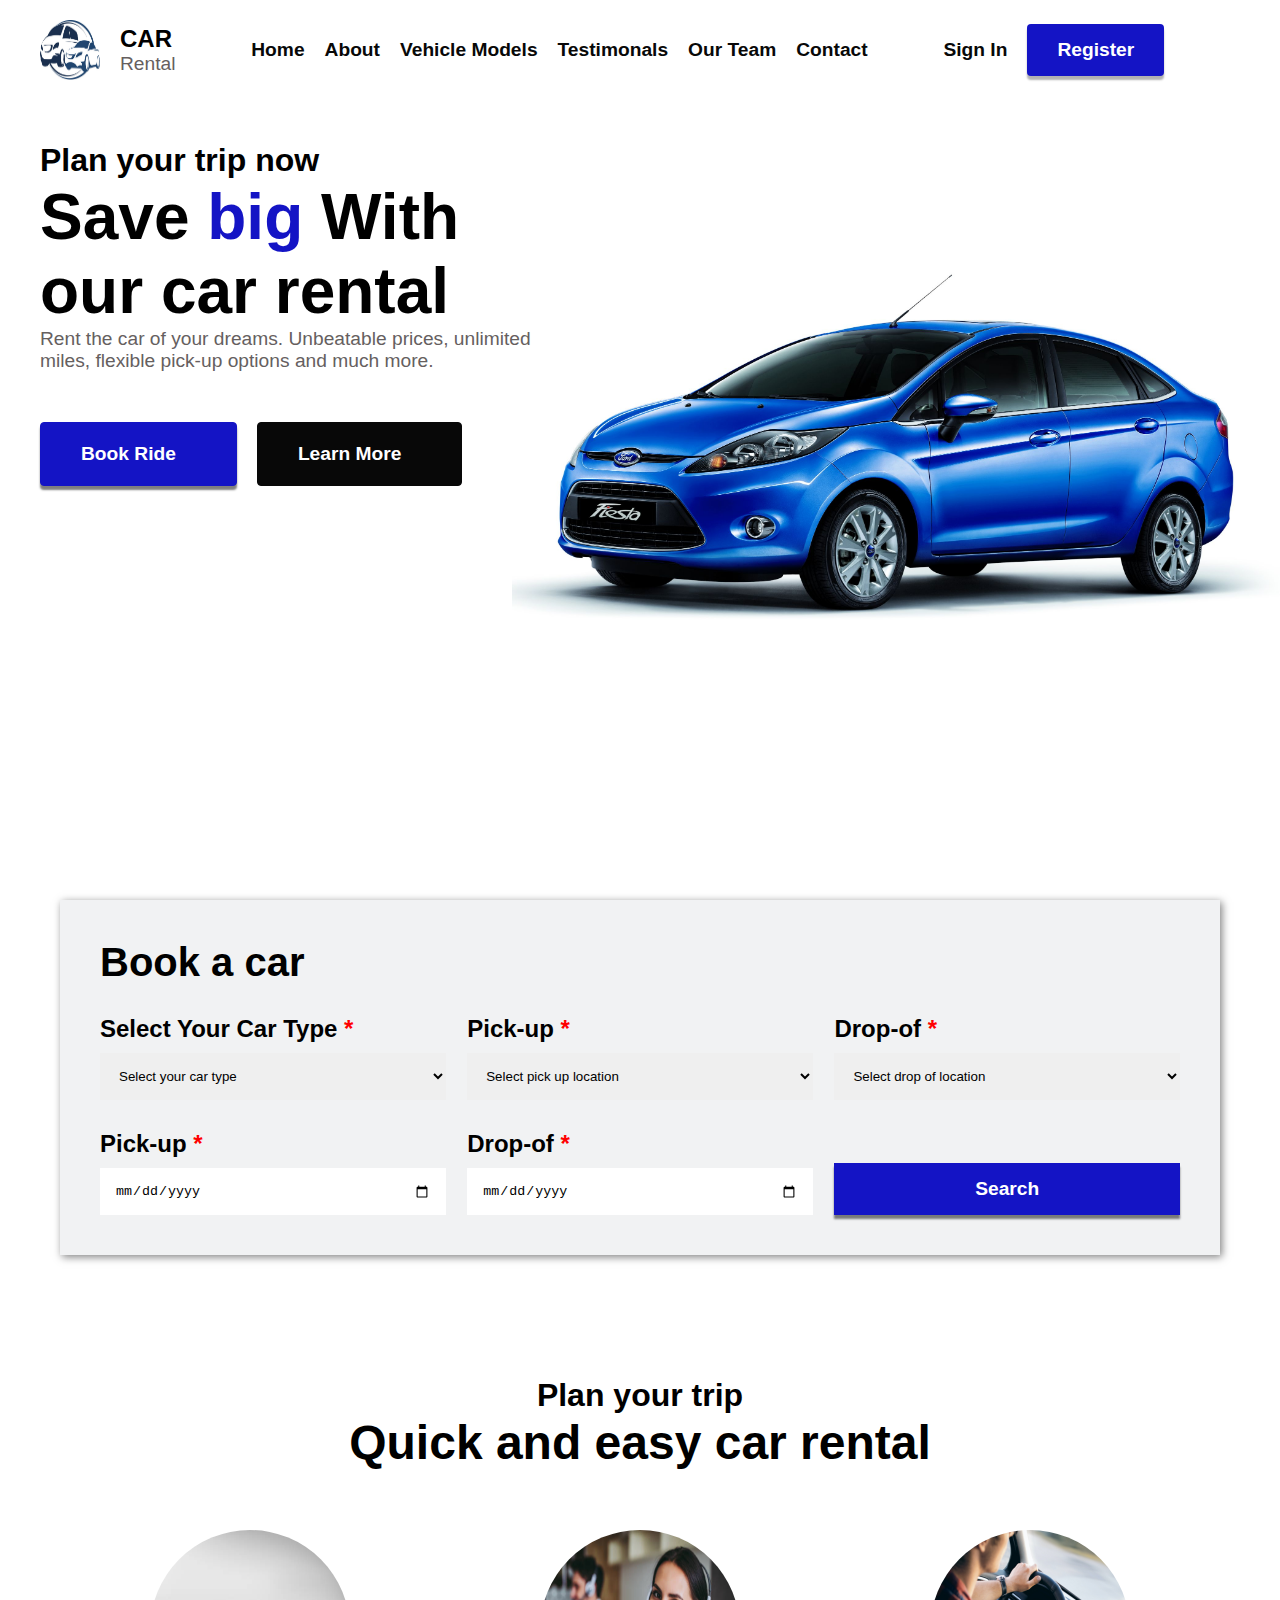
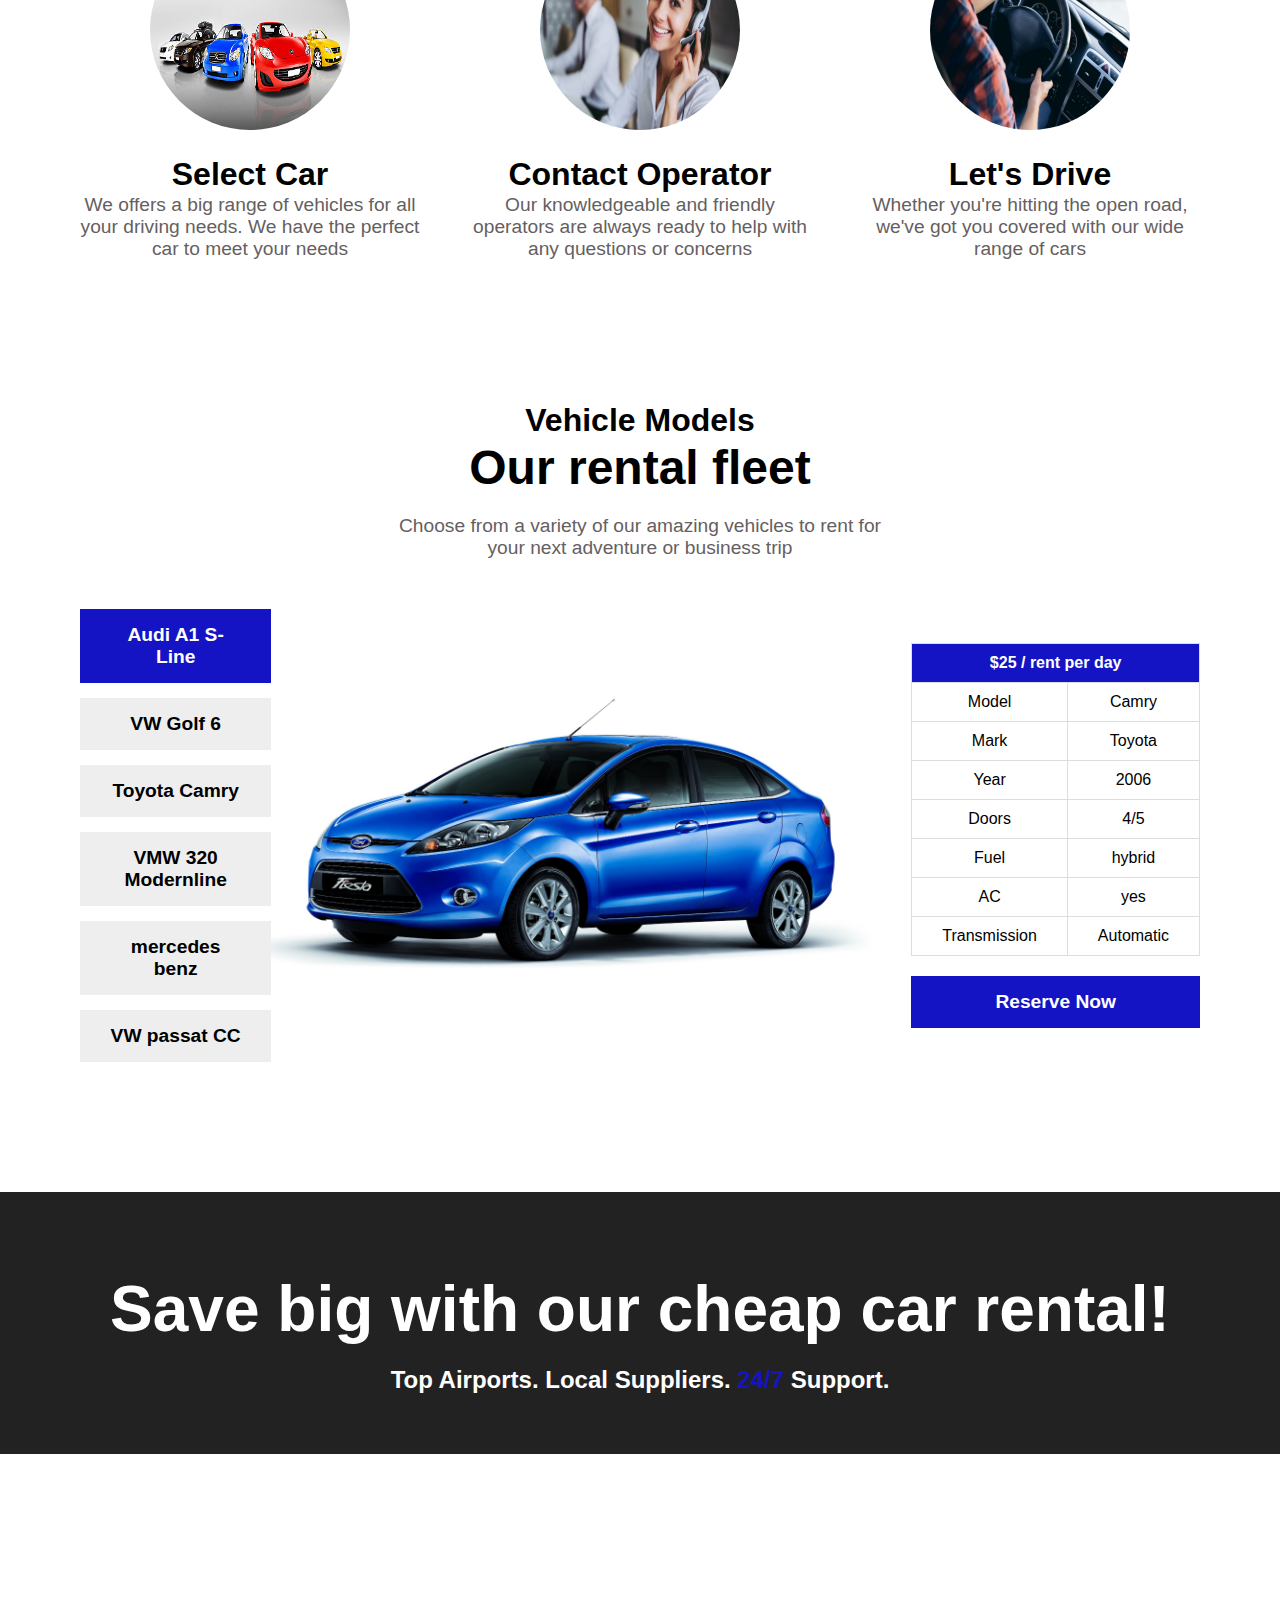
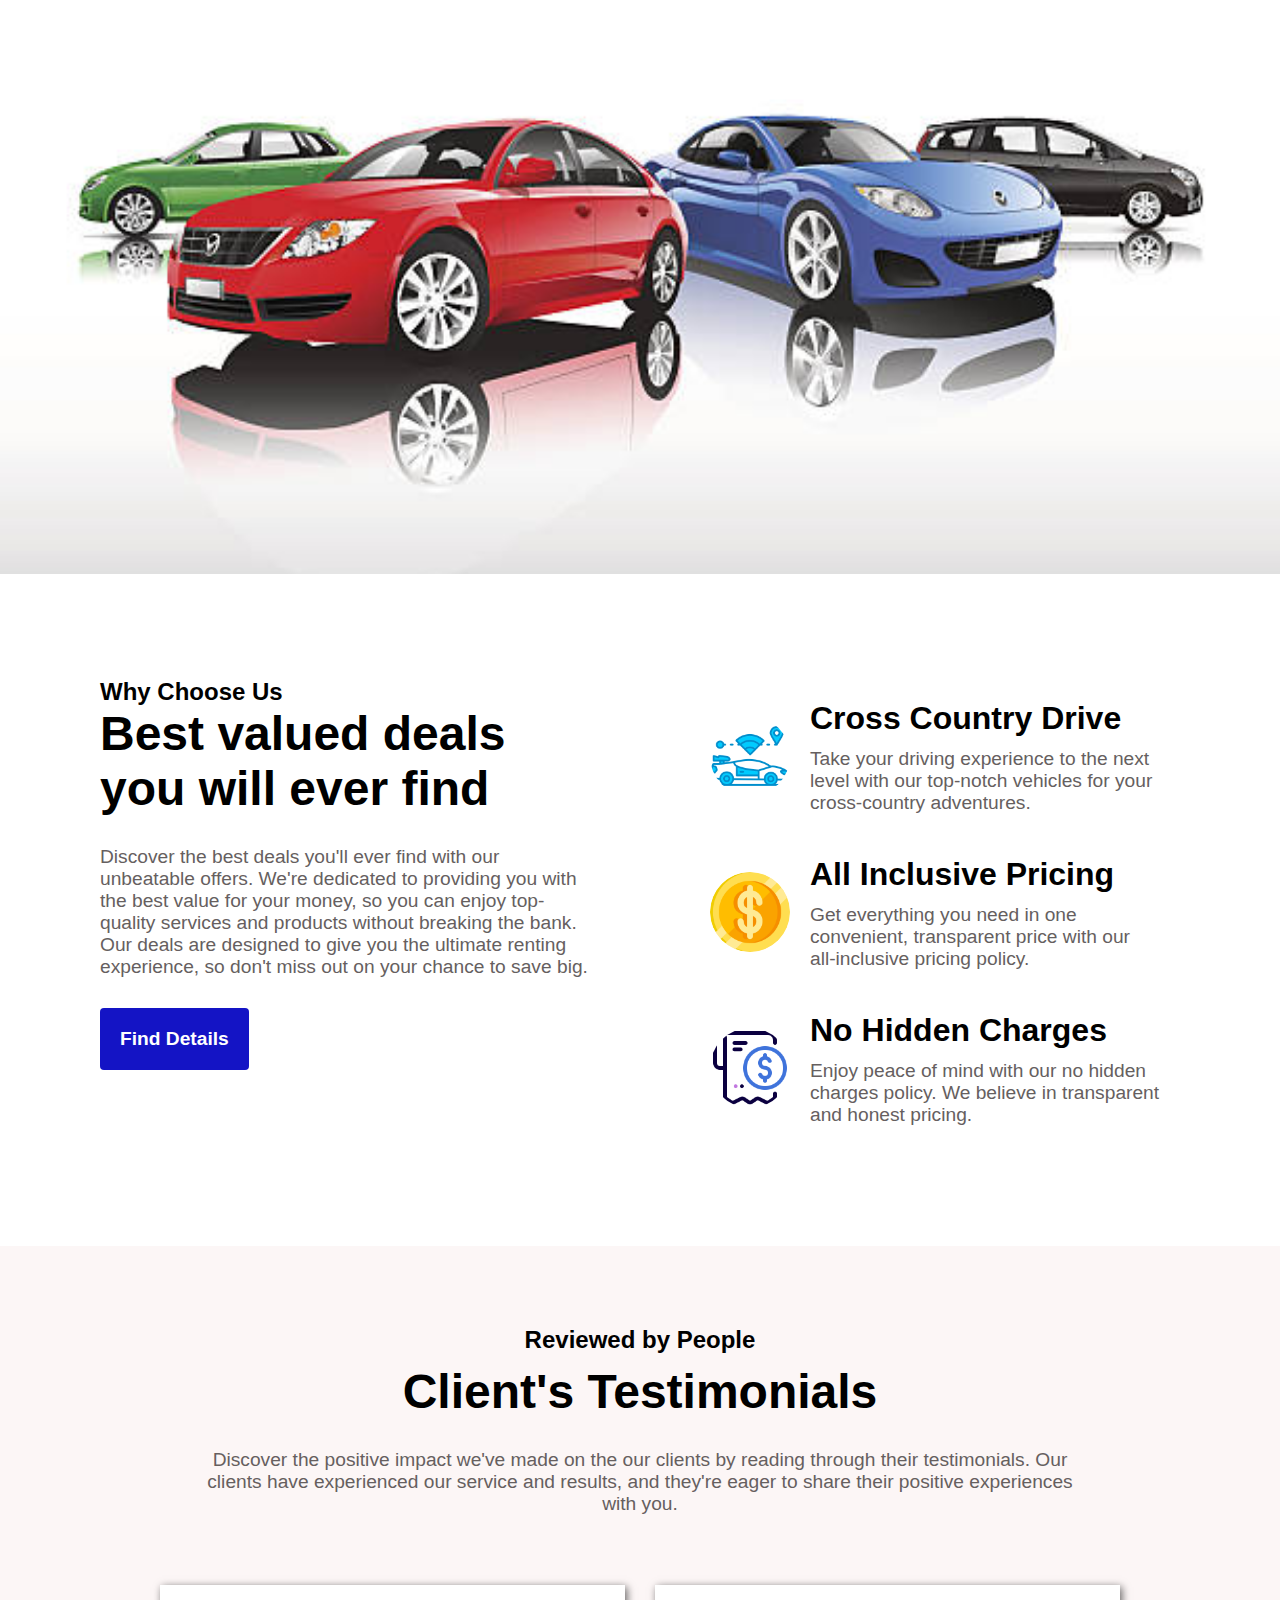
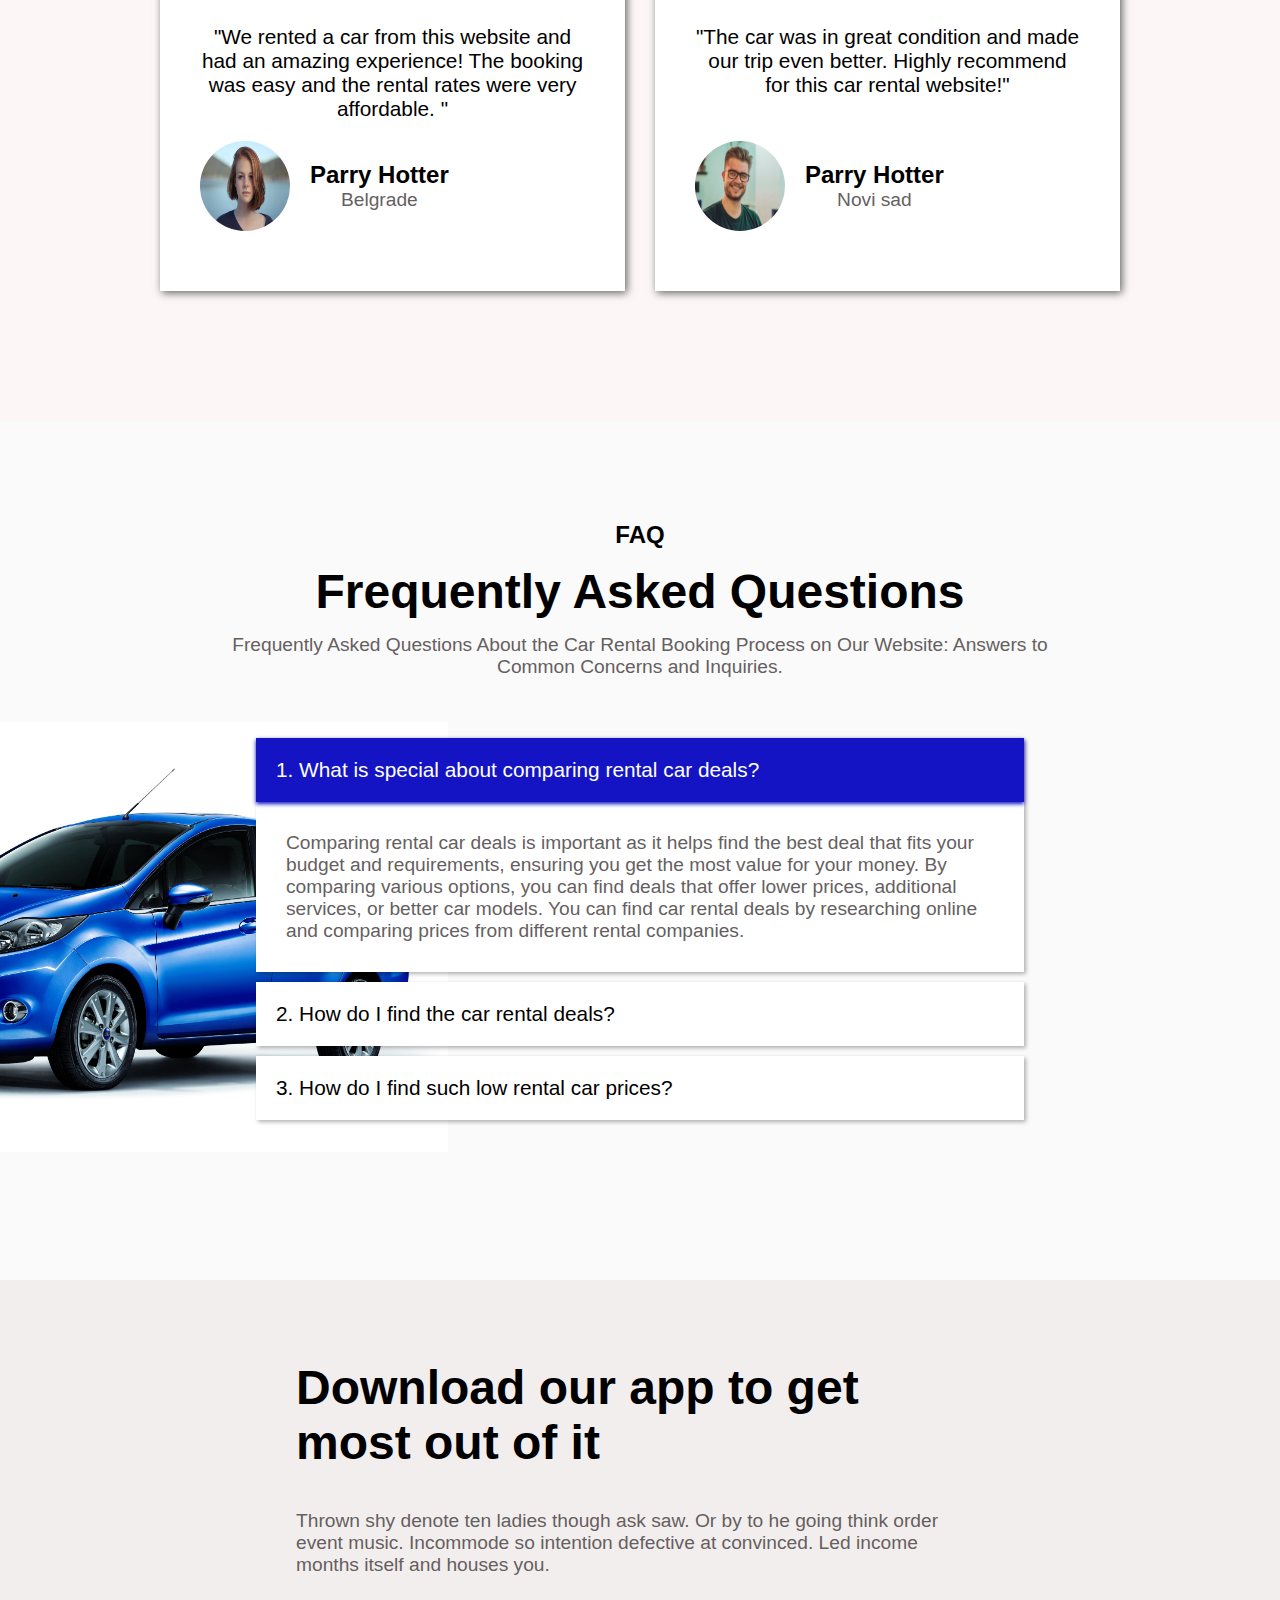
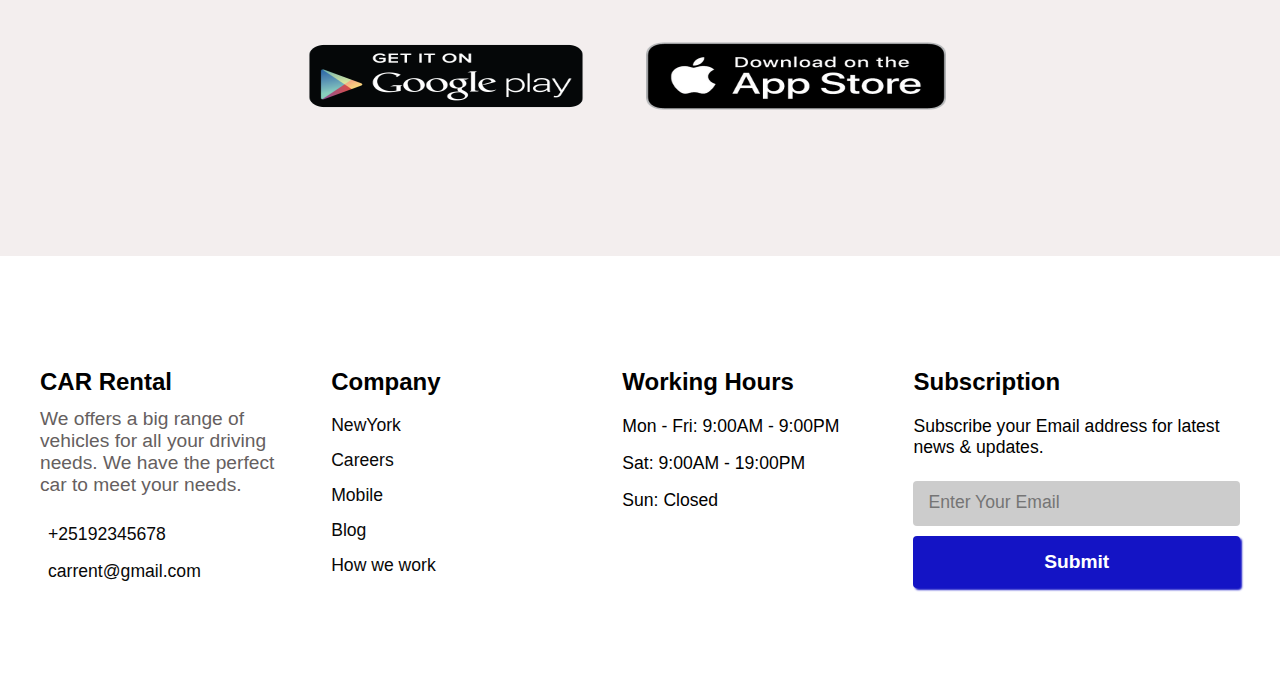
==== commit a3dc5361: "added several pages" ====
--- a/index.html
+++ b/index.html
@@ -19,12 +19,12 @@
         </div>
       </div>
       <ul class="middle">
-        <li><a href="#">Home</a></li>
-        <li><a href="#">About</a></li>
-        <li><a href="#">Vehicle Models</a></li>
-        <li><a href="#">Testimonals</a></li>
-        <li><a href="#">Our Team</a></li>
-        <li><a href="#">Contact</a></li>
+        <li><a href="index.html">Home</a></li>
+        <li><a href="layouts/about.html">About</a></li>
+        <li><a href="layouts/vehicle.html">Vehicle Models</a></li>
+        <li><a href="layouts/testimonals.html">Testimonals</a></li>
+        <li><a href="layouts/ourteam.html">Our Team</a></li>
+        <li><a href="layouts/contact.html">Contact</a></li>
       </ul>
       <div class="right">
         <a href="#" id="sign-in">Sign In</a>
@@ -35,12 +35,12 @@
 
     <div id="navbar">
       <i class="fa-solid fa-x close"></i>
-      <a href="#home">Home</a>
-      <a href="#home">about</a>
-      <a href="#page1">Vehicle Models</a>
-      <a href="#testimonials">Testimonials</a>
-      <a href="#page3">Our Team</a>
-      <a href="#page2">Contact</a>
+      <a href="index.html">Home</a>
+      <a href="layouts/about.html">about</a>
+      <a href="layouts/vehicle.html">Vehicle Models</a>
+      <a href="layouts/testimonals.html">Testimonials</a>
+      <a href="layouts/ourteam.html">Our Team</a>
+      <a href="layouts/contact.html">Contact</a>
     </div>
 
     <section id="home">
--- a/style.css
+++ b/style.css
@@ -94,11 +94,10 @@
 #navbar {
   padding: 20px;
   position: fixed;
-  display: flex;
   top: 0;
   left: 0;
   right: 0;
-  z-index: 10;
+  display: flex;
   flex-direction: column;
   align-items: center;
   justify-content: space-evenly;
@@ -106,6 +105,8 @@
   height: 100vh;
   width: 80%;
   transition: transform 0.5s ease-in-out;
+  transform: translateX(-100%);
+  z-index: 10;
 }
 #navbar i {
   position: absolute;
@@ -149,7 +150,7 @@
 /***************** SECTION HOME ****************/
 #home {
   margin-top: 40px;
-  padding: 20px;
+  padding: 20px 0;
   width: 40vw;
 }
 #home div {
@@ -248,7 +249,7 @@
 #page2 .items .item img {
   width: 200px;
   height: 200px;
-  border-radius: 100%;
+  border-radius: 50%;
   margin-bottom: 20px;
 }
 
@@ -268,6 +269,7 @@
   margin-top: 50px;
 }
 #page3 .container ul {
+  flex: 1;
   display: flex;
   flex-direction: column;
   width: auto;
@@ -291,10 +293,12 @@
   gap: 40px;
 }
 #page3 .container .right img {
+  flex: 1;
   width: 600px;
   object-fit: contain;
 }
 #page3 .container .right .table {
+  flex: 1;
   display: flex;
   flex-direction: column;
   gap: 20px;
@@ -551,6 +555,213 @@
   box-shadow: 2px 2px 2px rgb(20, 20, 197);
 }
 
+/*********************** About Page **************************/
+/*************** Header Section *****************/
+#header {
+  background-image: url("images/hero.png");
+  background-size: cover;
+  background-repeat: no-repeat;
+  padding: 40px 120px;
+  filter: saturate(50%);
+  height: 60vh;
+  color: #ff3906;
+}
+#header a {
+  color: #ff3906;
+}
+#header .content {
+  margin-top: 10vh;
+}
+
+/*************** About Section *******************/
+#about {
+  margin-top: 60px;
+  padding: 40px 80px;
+  display: flex;
+  justify-content: center;
+  gap: 50px;
+}
+#about img {
+  width: 450px;
+  height: 500px;
+}
+#about .container {
+  gap: 20px;
+  width: 500px;
+  display: flex;
+  flex-direction: column;
+}
+#about .container .row {
+  display: flex;
+  justify-content: space-between;
+  margin-top: 40px;
+}
+#about .container .row .item img {
+  width: 70px;
+  height: 70px;
+}
+#about .container .row .item div {
+  display: flex;
+  align-items: center;
+  gap: 15px;
+}
+
+/********************* section bookcall *******************/
+#bookcall {
+  text-align: center;
+}
+#bookcall h4 {
+  padding: 80px;
+  background-color: #222;
+  color: #fff;
+}
+#bookcall h4 span {
+  margin-left: 60px;
+  color: rgb(42, 42, 199);
+}
+
+/********************** Vehicle page ***********************/
+#vehicle {
+  padding: 120px;
+}
+#vehicle .container {
+  display: grid;
+  grid-template-columns: repeat(3, 400px);
+  grid-template-rows: auto;
+  justify-content: center;
+  gap: 40px;
+}
+#vehicle .container .item {
+  border: 1px solid #ccc;
+  border-radius: 4px;
+  display: flex;
+  flex-direction: column;
+  overflow: hidden;
+}
+#vehicle .container .item img {
+  width: 100%;
+  height: 50%;
+  transition: transform 0.3s ease-in-out;
+}
+#vehicle .container .item img:hover {
+  transform: scale(1.2);
+}
+#vehicle .container .item .bottom {
+  display: flex;
+  flex-direction: column;
+  gap: 20px;
+  padding: 20px;
+}
+#vehicle .container .item .bottom .row {
+  display: flex;
+  justify-content: space-between;
+}
+#vehicle .container .item .bottom .row .right i, #vehicle .container .item .bottom .row .left i {
+  padding: 0 10px;
+}
+#vehicle .container .item .bottom .row .right .rating i, #vehicle .container .item .bottom .row .left .rating i {
+  padding: 10px 0;
+}
+#vehicle .container .item .bottom::after {
+  content: "dd";
+  position: absolute;
+  bottom: 0px;
+  left: 0px;
+  color: #ccc;
+  width: 100%; /* Match the width of the container */
+  height: 2px; /* Set your desired border thickness */
+}
+#vehicle .container .item button {
+  background-color: rgb(67, 67, 233);
+  width: 90%;
+  padding: 20px;
+  margin: 20px auto;
+  cursor: pointer;
+}
+#vehicle .container .item button:hover {
+  background-color: rgb(53, 53, 211);
+}
+
+/*********************** Our Team Page ***********************/
+/******************* Section ourteam ************************/
+#ourteam {
+  padding: 120px;
+}
+#ourteam .container {
+  display: grid;
+  grid-template-columns: repeat(3, 400px);
+  justify-content: center;
+  gap: 40px;
+}
+#ourteam .container .item {
+  box-shadow: 2px 4px 6px #ccc;
+}
+#ourteam .container .item img {
+  width: 100%;
+  height: 450px;
+  object-fit: cover;
+}
+#ourteam .container .item .bottom {
+  padding: 40px;
+  display: flex;
+  flex-direction: column;
+  align-items: center;
+}
+
+/********************** Contact page ************************/
+#contact {
+  padding: 120px;
+}
+#contact .container {
+  display: flex;
+  justify-content: space-between;
+}
+#contact .container .left {
+  display: flex;
+  flex-direction: column;
+  gap: 40px;
+  width: 35vw;
+}
+#contact .container .left div {
+  display: flex;
+  flex-direction: column;
+}
+#contact .container .left div a {
+  color: #999;
+  font-weight: 500;
+}
+#contact .container .left div a i {
+  padding: 10px;
+}
+#contact .container .left div a:hover {
+  color: #ff3906;
+}
+#contact .container .right {
+  width: 40vw;
+}
+#contact .container .right form {
+  display: flex;
+  flex-direction: column;
+  gap: 20px;
+}
+#contact .container .right form input, #contact .container .right form textarea {
+  padding: 20px;
+  background-color: #eee;
+  outline: none;
+  border: none;
+}
+#contact .container .right form label {
+  font-size: 1rem;
+  font-weight: 600;
+}
+#contact .container .right form input::placeholder, #contact .container .right form textarea::placeholder {
+  font-size: 1.1rem;
+}
+#contact .container .right form button {
+  padding: 20px;
+  background-color: #ff3906;
+}
+
 /********************* Responsive Design *********************/
 @media (max-width: 920px) {
   h1 {
@@ -573,27 +784,32 @@
     color: #222;
     padding: 20px 0;
   }
+  #page1 {
+    margin: 0 20px;
+  }
   #page1 form .input {
     width: 48%;
   }
+  #page3 {
+    padding: 40px;
+  }
   #page3 p {
     width: 70vw;
   }
   #page3 .container {
-    width: auto;
+    width: 100%;
     display: flex;
     flex-direction: column;
+    gap: 40px;
   }
   #page3 .container ul {
     width: 100%;
   }
   #page3 .container .right {
-    display: flex;
-    flex-direction: column;
-    align-items: center;
+    gap: 20px;
   }
   #page3 .container .right img {
-    width: 500px;
+    width: 400px;
   }
   #page4 {
     margin-top: 30px;
@@ -602,6 +818,9 @@
   #page5 .description {
     display: grid;
     grid-template-columns: 1fr;
+  }
+  #testimonials {
+    padding: 40px;
   }
   #testimonials p#desc {
     width: 90vw;
@@ -612,6 +831,11 @@
     grid-template-columns: 1fr;
   }
   #testimonials .cards .card {
+    width: 100%;
+  }
+  #faq {
+    background-size: 40% 40%;
+    background-position: -10% 60%;
     width: 100%;
   }
   #faq p.text {
@@ -661,13 +885,14 @@
   #page1 form .input {
     width: 100%;
   }
+  #page2 {
+    padding: 40px 20px;
+  }
   #page2 .items .item {
-    width: 80%;
-    min-width: 100%;
-    max-width: 100%;
+    width: 100%;
   }
   #page3 {
-    padding: 20px 40px;
+    padding: 20px;
   }
   #page3 p {
     width: 95%;
@@ -676,9 +901,12 @@
     display: flex;
     flex-direction: column;
     align-items: center;
-  }
-  #page3 .container .table {
-    width: 80%;
+    justify-content: center;
+  }
+  #page3 .container .right {
+    display: flex;
+    flex-direction: column;
+    justify-content: center;
   }
   #page4 {
     padding: 20px;
@@ -711,11 +939,16 @@
   #testimonials .cards .card {
     width: 100%;
   }
+  #faq {
+    background: none;
+    width: 100%;
+    padding: 20px;
+  }
   #faq p.text {
-    width: 95vw;
+    width: 90vw;
   }
   #faq .faqs {
-    width: 100vw;
+    width: 100%;
   }
   #last .left {
     width: 100%;
